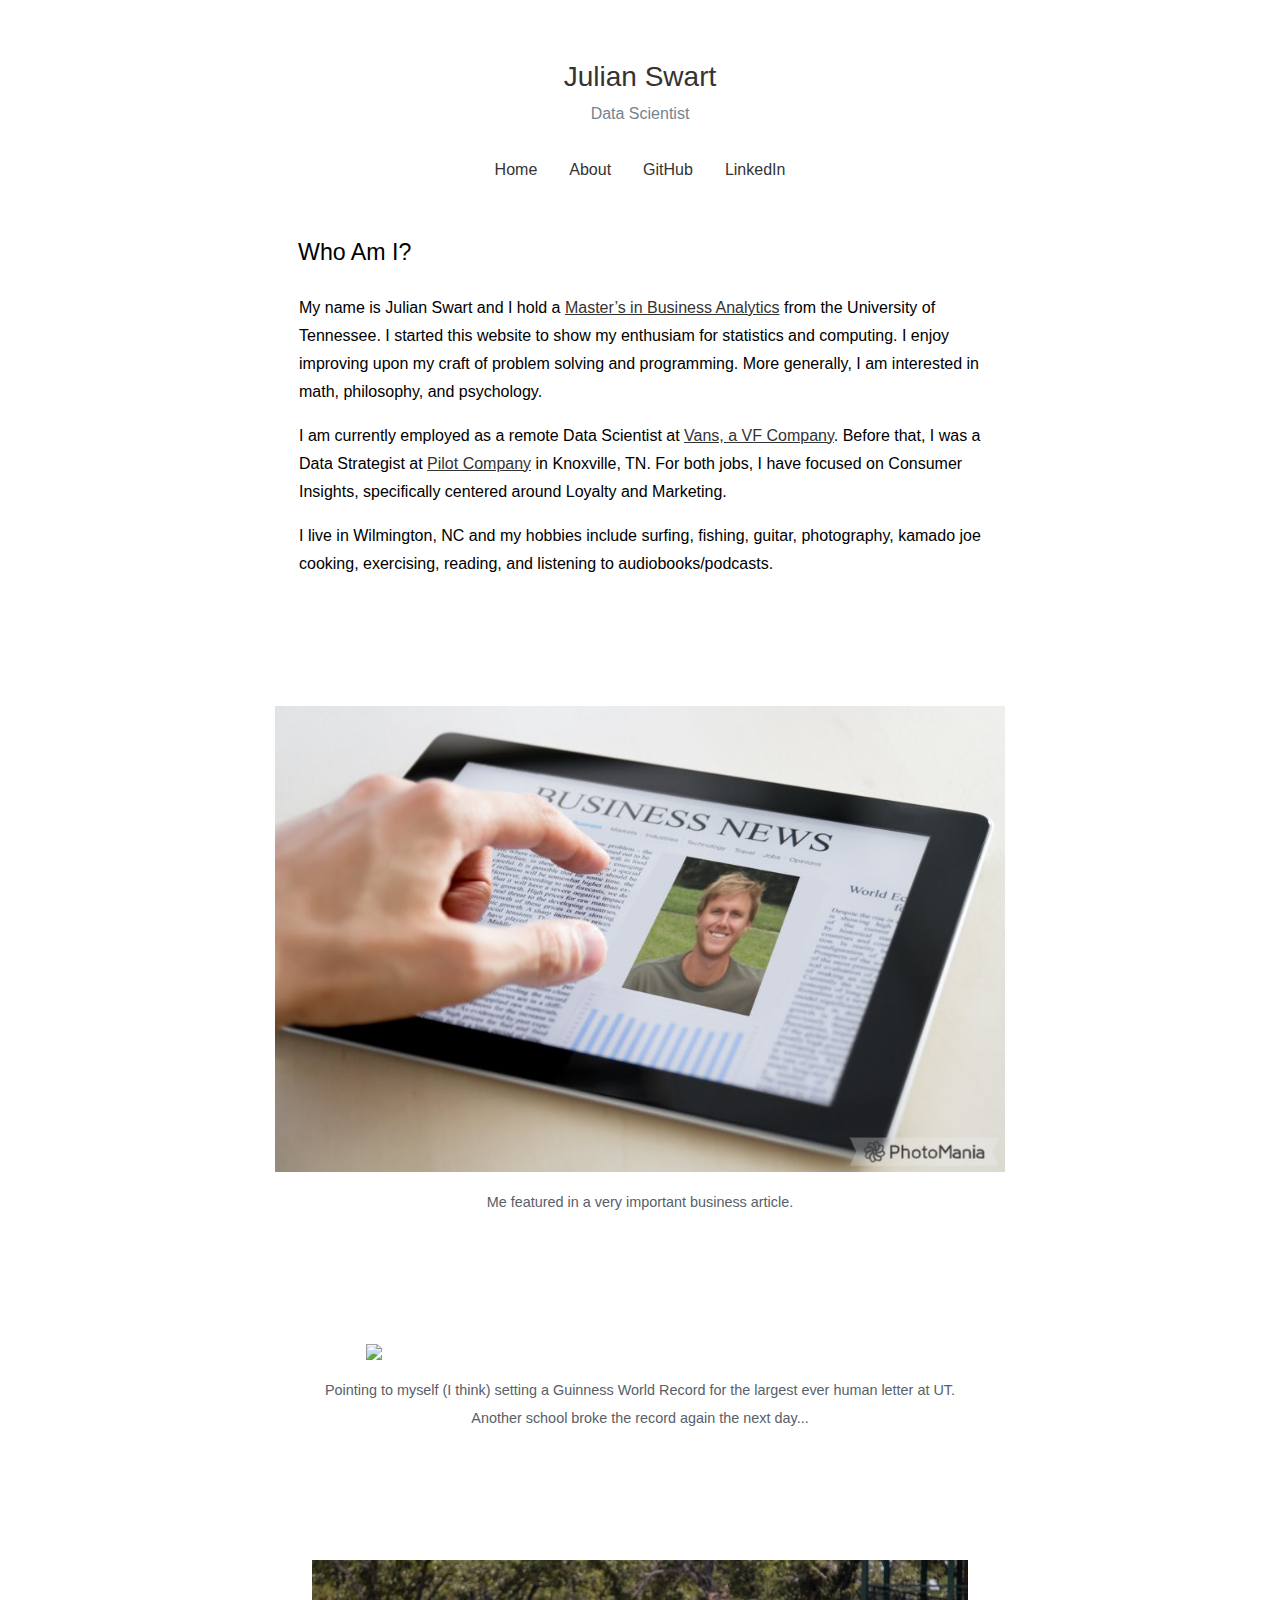
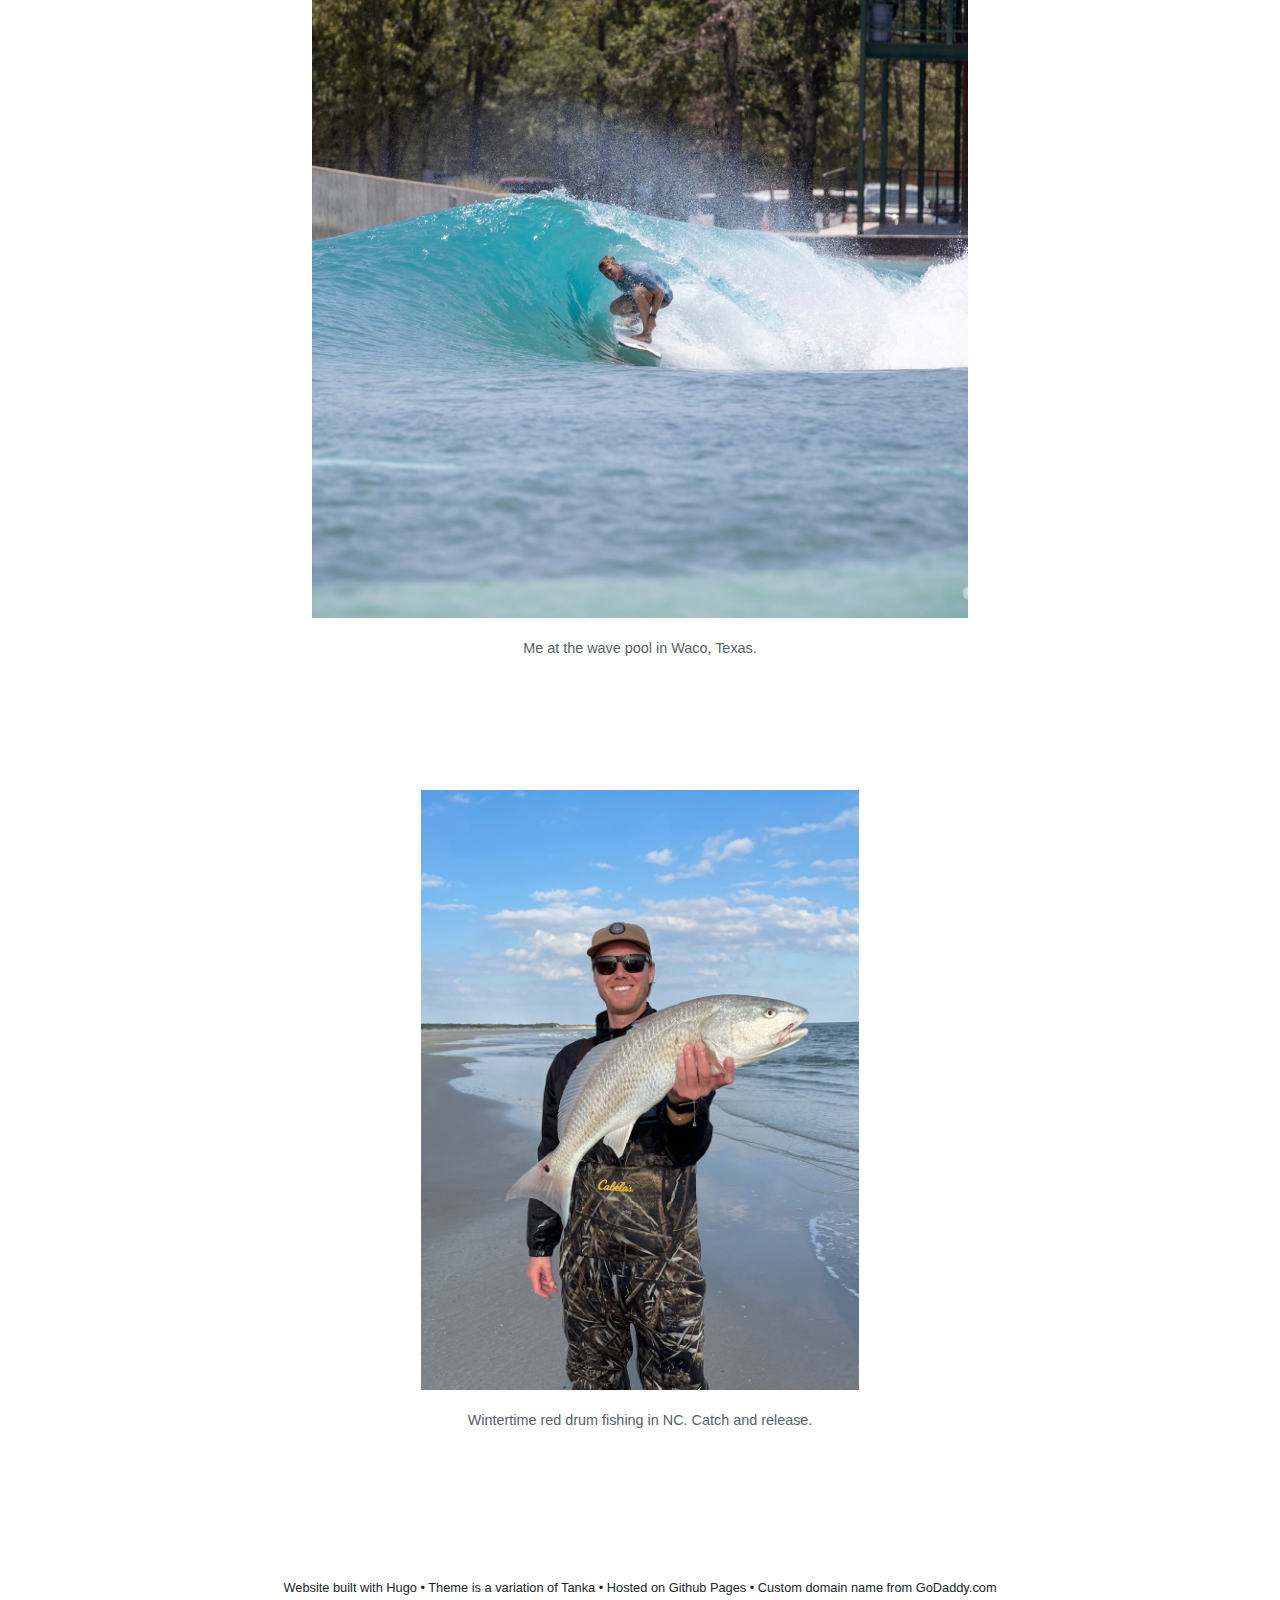
==== about/index.html @ 4fb32e64 "photo change" ====
<!doctype html>
<html lang="en">

<head>
    <link rel="stylesheet" href="https://julian-swart.github.io/css/lightbox.min.css">
    <meta charset="utf-8">
    <meta name="viewport" content="width=device-width, initial-scale=1, shrink-to-fit=no">
    <title>  - Julian Swart </title>
    <meta name="HandheldFriendly" content="True">
    <meta name="MobileOptimized" content="320">
    <meta name="referrer" content="no-referrer">
    <meta name="description" content="" />
    <meta property="og:site_name" content="Julian Swart" />
    <meta property="og:locale" content="en_US" />
    <meta property="og:type" content="article" />
    <meta property="og:url" content="https://julian-swart.github.io/about/" />
    <meta property="og:title" content="Julian Swart" />
    <meta property="og:image" content="https://julian-swart.github.io" />
    <meta property="og:description" content="" />

    <meta name="twitter:card" content="summary_large_image" />
    
    <meta name="twitter:title" content="Julian Swart" />
    <meta name="twitter:description" content="" />
    <meta name="twitter:image" content="https://julian-swart.github.io" />

    <link rel="canonical" href="https://julian-swart.github.io/about/">

    <link rel="stylesheet" href="https://cdnjs.cloudflare.com/ajax/libs/twitter-bootstrap/4.5.2/css/bootstrap.min.css" integrity="sha512-MoRNloxbStBcD8z3M/2BmnT+rg4IsMxPkXaGh2zD6LGNNFE80W3onsAhRcMAMrSoyWL9xD7Ert0men7vR8LUZg==" crossorigin="anonymous" />

    <link rel="stylesheet" href="https://julian-swart.github.io/css/custom.css" />

    
    <link rel="stylesheet" href="https://cdnjs.cloudflare.com/ajax/libs/highlight.js/10.2.0/styles/github-gist.min.css" integrity="sha512-od7JLoOTxM8w/HSKGzP9Kexc20K9p/M2zxSWsd7H1e4Ctf+8SQFtCWEZnW5u6ul5ehSECa5QmOk9ju2nQMmlVA==" crossorigin="anonymous" />
    

    

    <link rel="shortcut icon"
        href="https://julian-swart.github.io/images/wave.jpeg">

    
    <link href="https://julian-swart.github.io/index.xml" rel="alternate" type="application/rss+xml" title="Julian Swart" />
    
</head>

<body>
    
    <div class="mt-xl header">
    <div class="container">
        <div class="row justify-content-center">
            <div class="col-auto">
                <a href="https://julian-swart.github.io">
                    <h1 class="name">Julian Swart</h1>
                </a>
                <span style="font-weight:300; color:#738491;"><center>Data Scientist</center></span>
            </div>
        </div></br>

        <div class="row justify-content-center">
            <ul class="nav nav-primary">
                
                <li class="nav-item">
                    <a class="nav-link" href="https://julian-swart.github.io/">
                        
                        Home
                    </a>
                </li>
                
                <li class="nav-item">
                    <a class="nav-link" href="https://julian-swart.github.io/about/">
                        
                        About
                    </a>
                </li>
                
                <li class="nav-item">
                    <a class="nav-link" href="https://github.com/julian-swart">
                        
                        GitHub
                    </a>
                </li>
                
                <li class="nav-item">
                    <a class="nav-link" href="https://www.linkedin.com/in/julian-swart9">
                        
                        LinkedIn
                    </a>
                </li>
                
            </ul>
        </div>
    </div>
</div>


    <div class="content">
        <div class="container">
            <div class="row justify-content-center">
                <div class="col-sm-12 col-lg-8">
                    <h1 class="mx-0 mx-md-4"></h1>
                    <div class="markdown">
                        <script defer language="javascript" type="text/javascript"  src="https://julian-swart.github.io/js/custom.js"></script>
  
    <div class="meta-about-title">
        Who Am I?
</div>
<br>
<div class="meta-about-text">
<p>My name is Julian Swart and I hold a <a href="https://haslam.utk.edu/business-analytics-statistics/msba" title="Click to see the program website">Master&rsquo;s in Business Analytics</a> from the University of Tennessee.
I started this website to show my enthusiam for statistics and computing. I enjoy improving upon my craft of problem solving and programming. More generally, I am interested in math, philosophy, and psychology.</p>
<p>I am currently employed as a remote Data Scientist at <a href="https://www.vans.com/en-us" title="Click to see the website">Vans, a VF Company</a>. Before that, I was a Data Strategist at <a href="https://www.pilotcompany.com/" title="Click to see the website">Pilot Company</a> in Knoxville, TN.
For both jobs, I have focused on Consumer Insights, specifically centered around Loyalty and Marketing.</p>
<p>I live in Wilmington, NC and my hobbies include surfing, fishing, guitar, photography, kamado joe cooking, exercising, reading, and listening to audiobooks/podcasts.</p>
</div>
<br>
<br>
<br>
<br>
<div class="figure2">





<figure
  
  
  
  >
    <a 
      
        data-lightbox="biz"
      
      
        href="https://julian-swart.github.io/images/biz.jpg"
      
    
    >
  <img
      
        src="https://julian-swart.github.io/images/biz.jpg"
      
        
        
         />
    </a>
  
  
</figure>


<p class="caption">Me featured in a very important business article.  </a></p>
</div>
<br>
<br>
<br>
<br>
<div class="figure2">
<center>




<figure
  
  style="width: 75%;"
  
  >
    <a 
      
        data-lightbox="tennessee"
      
      
        href="https://julian-swart.github.io/images/tennessee.png"
      
    
    >
  <img
      
        src="https://julian-swart.github.io/images/tennessee.png"
      
        
        
         />
    </a>
  
  
</figure>

</center>
<p align="center" class="caption">Pointing to myself (I think) setting a Guinness World Record for the largest ever human letter at UT. Another school broke the record again the next day...</a></p>
</div>
<br>
<br>
<br>
<br>    
<div class="figure2">
<center>




<figure
  
  style="width: 90%;"
  
  >
    <a 
      
        data-lightbox="surfing"
      
      
        href="https://julian-swart.github.io/images/surfing.jpeg"
      
    
    >
  <img
      
        src="https://julian-swart.github.io/images/surfing.jpeg"
      
        
        
         />
    </a>
  
  
</figure>

</center>
<p align="center" class="caption">Me at the wave pool in Waco, Texas.  </a></p>
</div>
<br>
<br>
<br>
<br>
<div class="figure2">
<center>




<figure
  
  style="width: 60%;"
  
  >
    <a 
      
        data-lightbox="drum"
      
      
        href="https://julian-swart.github.io/images/drum.png"
      
    
    >
  <img
      
        src="https://julian-swart.github.io/images/drum.png"
      
        
        
         />
    </a>
  
  
</figure>

</center>
<p align="center" class="caption">Wintertime red drum fishing in NC. Catch and release.  </a></p>
</div>



                    </div>
                </div>
            </div>
        </div>
    </div>

    <section id="comments">
    <div class="py-3 content">
        <div class="container">
            <div class="row justify-content-center">
                <div class="col-sm-12 col-lg-8">
                    <div class="comments">
                        <script src="https://utteranc.es/client.js" repo=""
                            issue-term="pathname" label="comment" theme="github-light" crossorigin="anonymous" async>
                            </script>
                    </div>
                </div>
            </div>
        </div>
    </div>
</section>
    <br>
<br>
<br>
<br>


<small><center>Website built with Hugo • Theme is a variation of Tanka • Hosted on Github Pages • Custom domain name from GoDaddy.com</center></small>

<br>


    

    
        <script src="https://cdnjs.cloudflare.com/ajax/libs/highlight.js/10.2.0/highlight.min.js" integrity="sha512-TDKKr+IvoqZnPzc3l35hdjpHD0m+b2EC2SrLEgKDRWpxf2rFCxemkgvJ5kfU48ip+Y+m2XVKyOCD85ybtlZDmw==" crossorigin="anonymous"></script>
        
            <script src="https://cdnjs.cloudflare.com/ajax/libs/highlight.js/10.2.0/languages/r.min.js" defer></script>
        
            <script src="https://cdnjs.cloudflare.com/ajax/libs/highlight.js/10.2.0/languages/python.min.js" defer></script>
        
            <script src="https://cdnjs.cloudflare.com/ajax/libs/highlight.js/10.2.0/languages/sql.min.js" defer></script>
        
        <script>
            window.addEventListener('load', function() {
                hljs.initHighlighting();
            }, true);
        </script>
    

    

    
    
        

    
    <script src="https://julian-swart.github.io/js/lightbox-plus-jquery.min.js"></script>
</body>

</html>
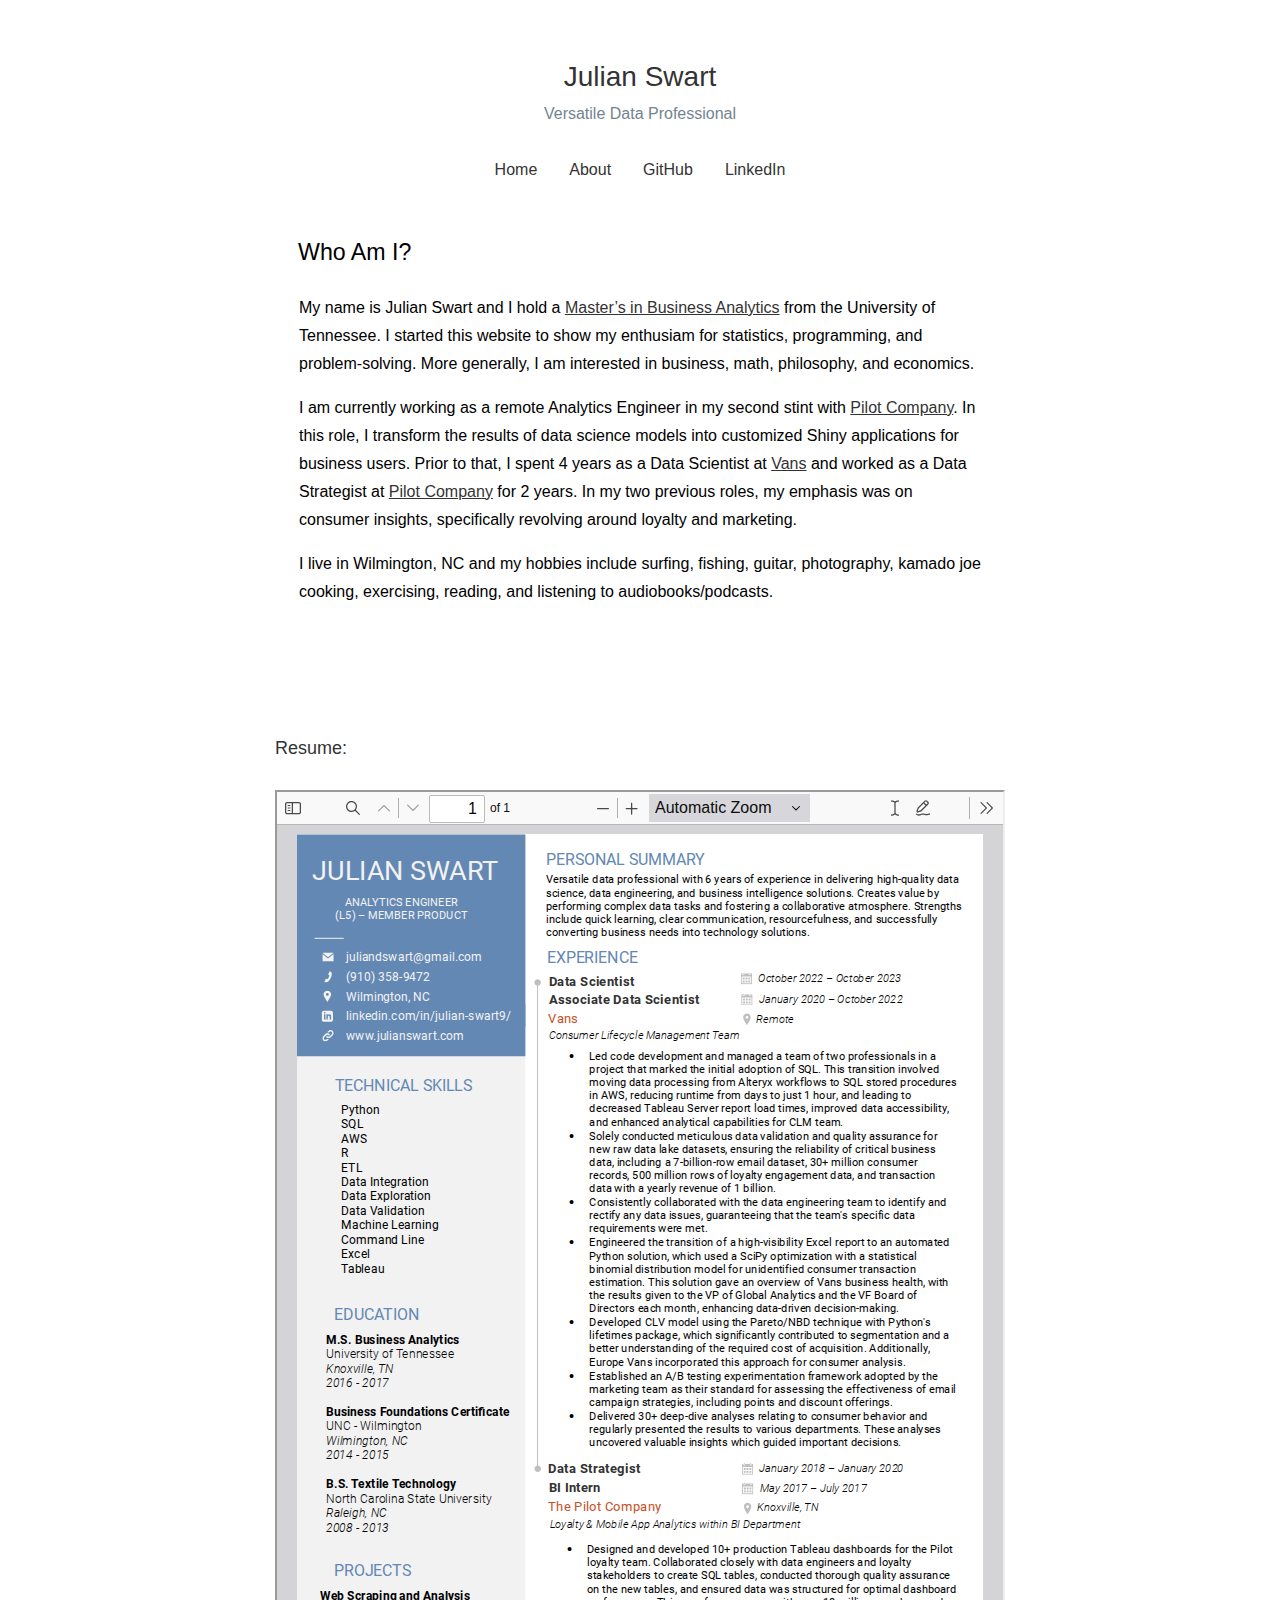
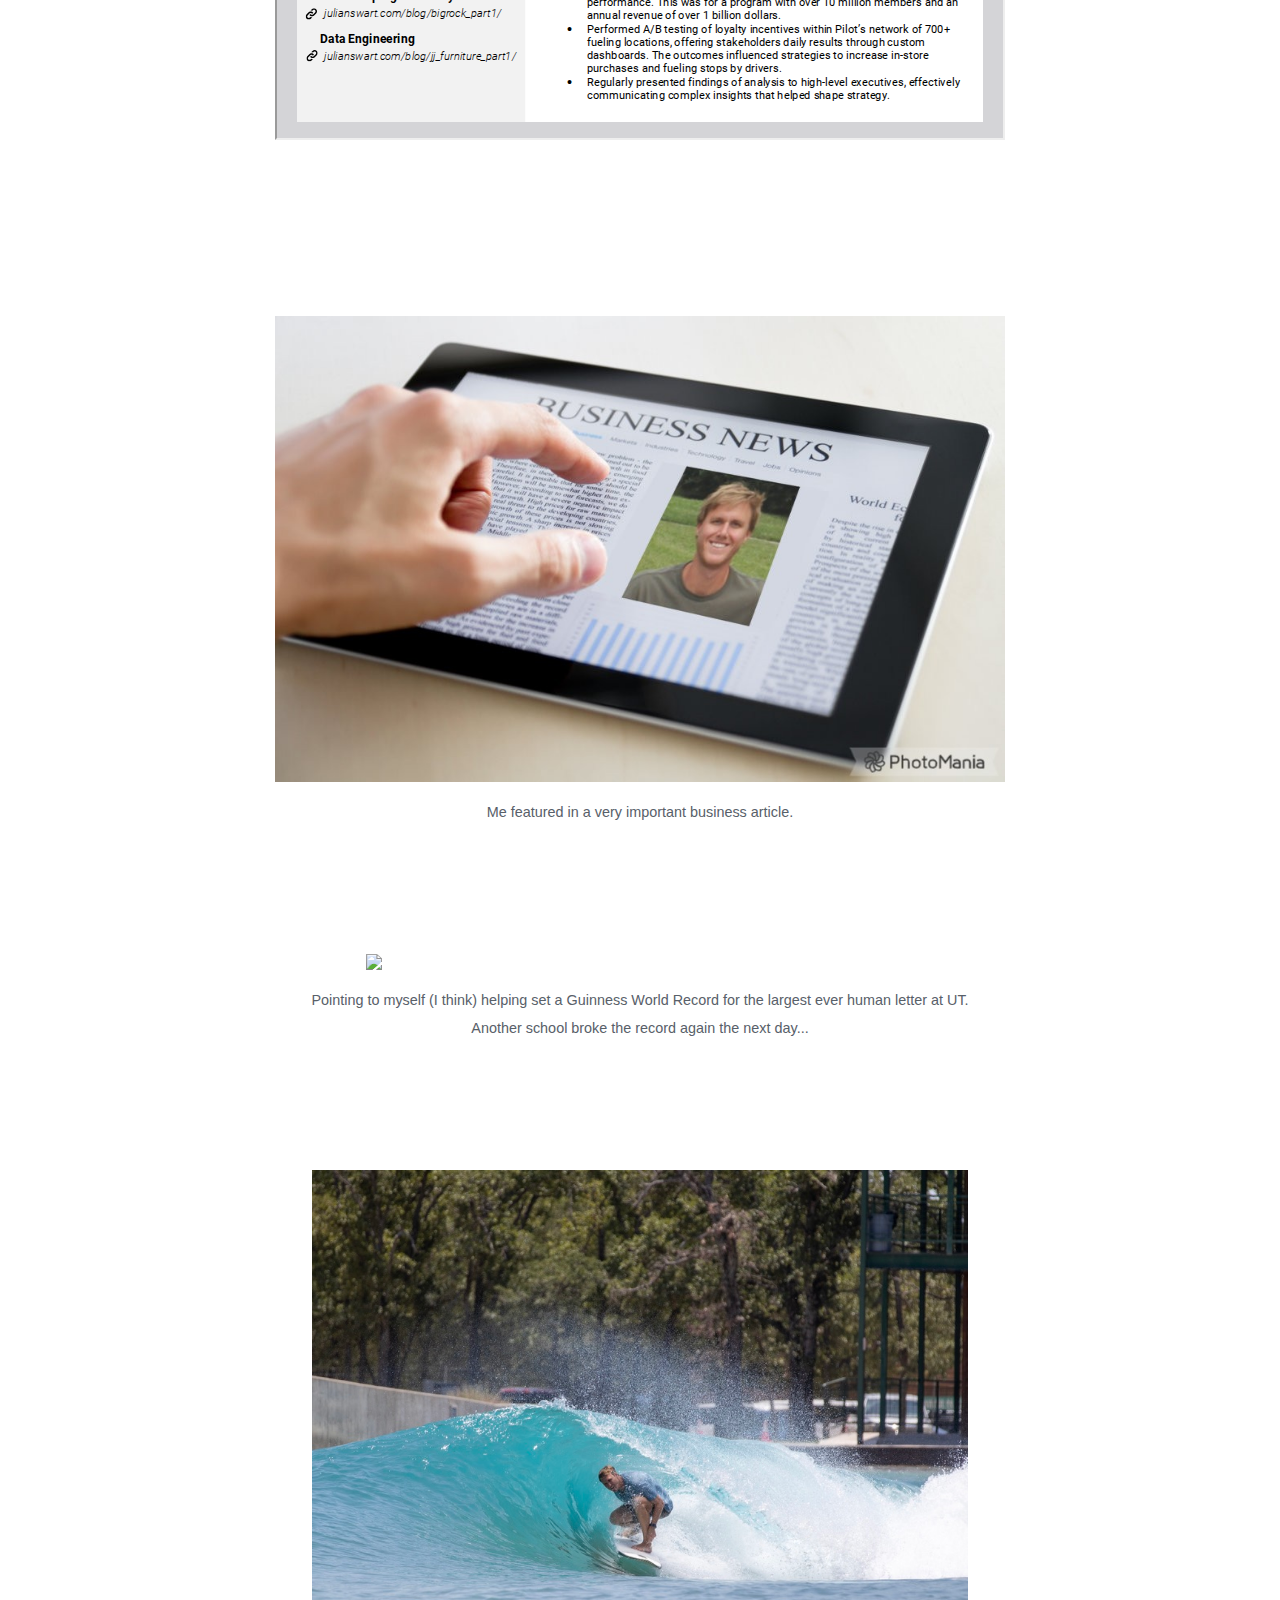
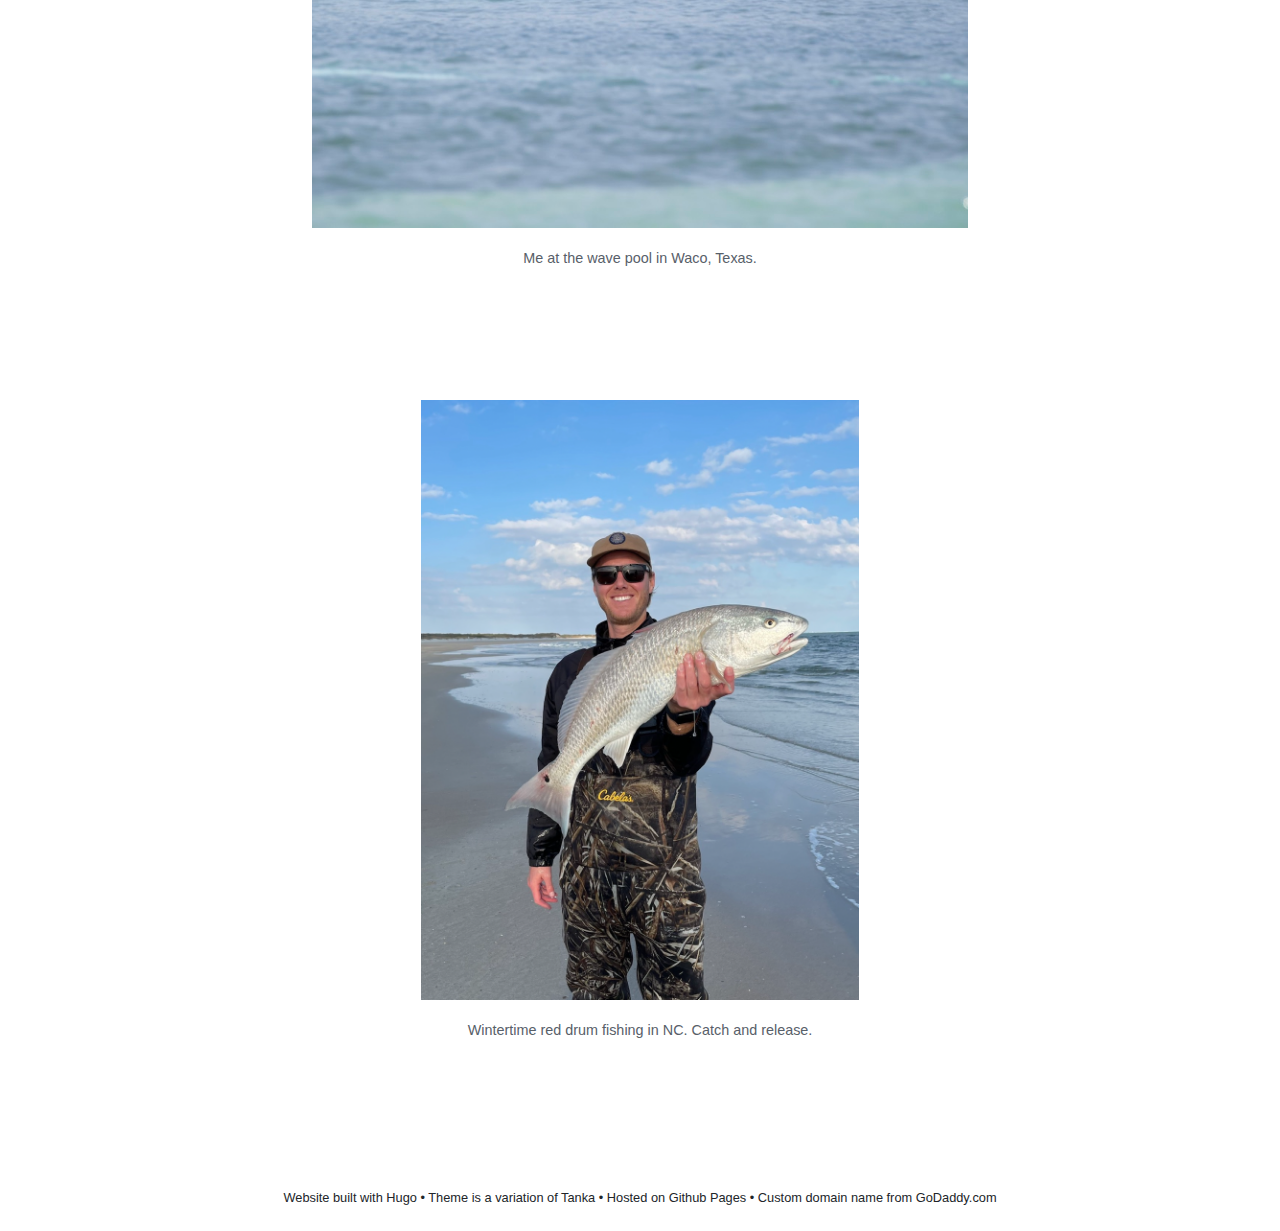
==== commit d72b8459: "added embedded resume to about page" ====
--- a/about/index.html
+++ b/about/index.html
@@ -42,6 +42,8 @@
     
     <link href="https://julian-swart.github.io/index.xml" rel="alternate" type="application/rss+xml" title="Julian Swart" />
     
+    
+    <script src="https://julian-swart.github.io/js/pdf/build/pdf.js"></script>
 </head>
 
 <body>
@@ -51,9 +53,9 @@
         <div class="row justify-content-center">
             <div class="col-auto">
                 <a href="https://julian-swart.github.io">
-                    <h1 class="name">Julian Swart</h1>
+                    <center><h1 class="name">Julian Swart</center></h1>
                 </a>
-                <span style="font-weight:300; color:#738491;"><center>Data Scientist</center></span>
+                <span style="font-weight:300; color:#738491;"><center>Versatile Data Professional</center></span>
             </div>
         </div></br>
 
@@ -108,11 +110,21 @@
 <br>
 <div class="meta-about-text">
 <p>My name is Julian Swart and I hold a <a href="https://haslam.utk.edu/business-analytics-statistics/msba" title="Click to see the program website">Master&rsquo;s in Business Analytics</a> from the University of Tennessee.
-I started this website to show my enthusiam for statistics and computing. I enjoy improving upon my craft of problem solving and programming. More generally, I am interested in math, philosophy, and psychology.</p>
-<p>I am currently employed as a remote Data Scientist at <a href="https://www.vans.com/en-us" title="Click to see the website">Vans, a VF Company</a>. Before that, I was a Data Strategist at <a href="https://www.pilotcompany.com/" title="Click to see the website">Pilot Company</a> in Knoxville, TN.
-For both jobs, I have focused on Consumer Insights, specifically centered around Loyalty and Marketing.</p>
+I started this website to show my enthusiam for statistics, programming, and problem-solving. More generally, I am interested in business, math, philosophy, and economics.</p>
+<p>I am currently working as a remote Analytics Engineer in my second stint with <a href="https://www.pilotcompany.com/" title="Click to see the website">Pilot Company</a>. In this role, I transform the results of data science models into customized Shiny applications for business users. Prior to that, I spent 4 years as a Data Scientist at <a href="https://www.vans.com/en-us" title="Click to see the website">Vans</a> and worked as a Data Strategist at <a href="https://www.pilotcompany.com/" title="Click to see the website">Pilot Company</a> for 2 years.
+In my two previous roles, my emphasis was on consumer insights, specifically revolving around loyalty and marketing.</p>
 <p>I live in Wilmington, NC and my hobbies include surfing, fishing, guitar, photography, kamado joe cooking, exercising, reading, and listening to audiobooks/podcasts.</p>
 </div>
+<br>
+<br>
+<br>
+<br>
+<div style="margin-left: 0px;">Resume:</div>
+<br>
+<iframe src="https://julian-swart.github.io/js/pdf/web/viewer.html?file=/images/julian_swart_resume.pdf#toolbar=0&navpanes=0" width="100%" height="950px"></iframe>
+<br>
+<br>
+<br>
 <br>
 <br>
 <br>
@@ -189,7 +201,7 @@
 </figure>
 
 </center>
-<p align="center" class="caption">Pointing to myself (I think) setting a Guinness World Record for the largest ever human letter at UT. Another school broke the record again the next day...</a></p>
+<p align="center" class="caption">Pointing to myself (I think) helping set a Guinness World Record for the largest ever human letter at UT. Another school broke the record again the next day...</a></p>
 </div>
 <br>
 <br>
@@ -330,6 +342,7 @@
 
     
     <script src="https://julian-swart.github.io/js/lightbox-plus-jquery.min.js"></script>
+    <script src="https://julian-swart.github.io/js/code-collapse.js"></script>
 </body>
 
 </html>
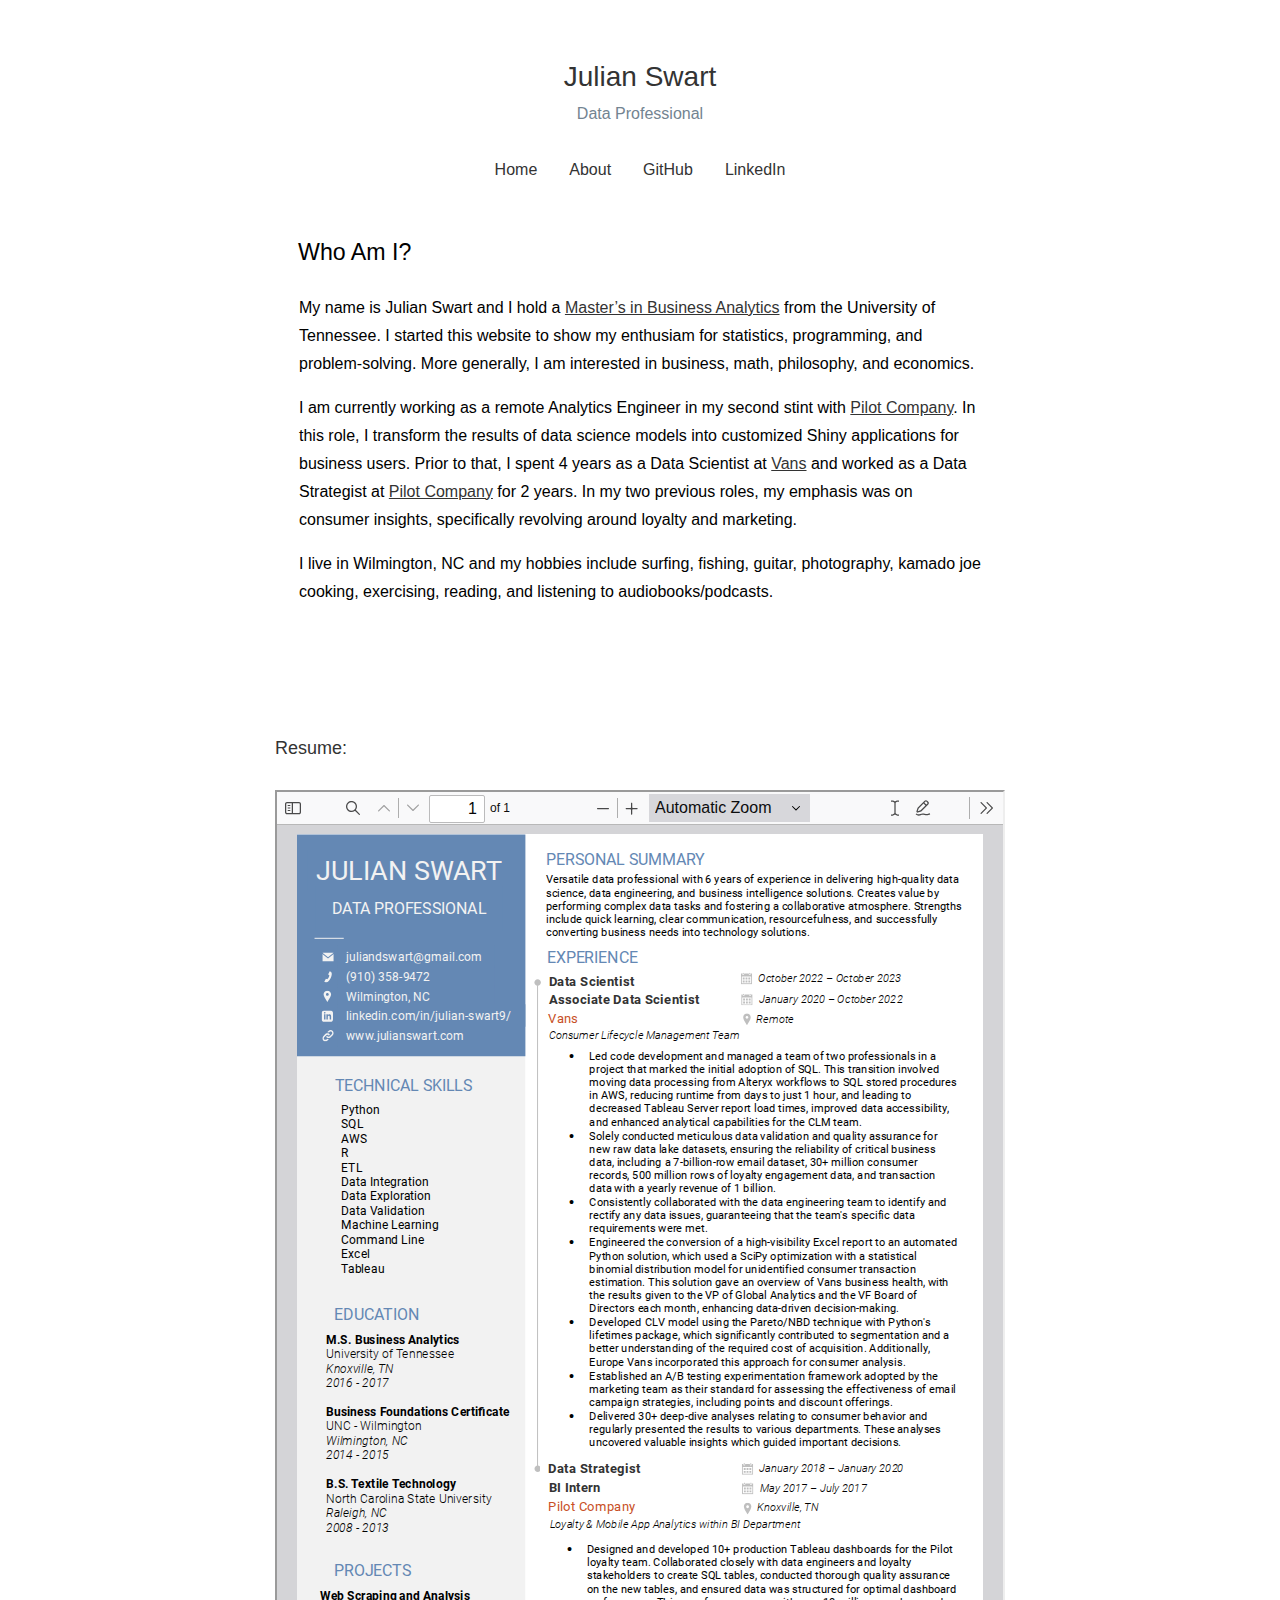
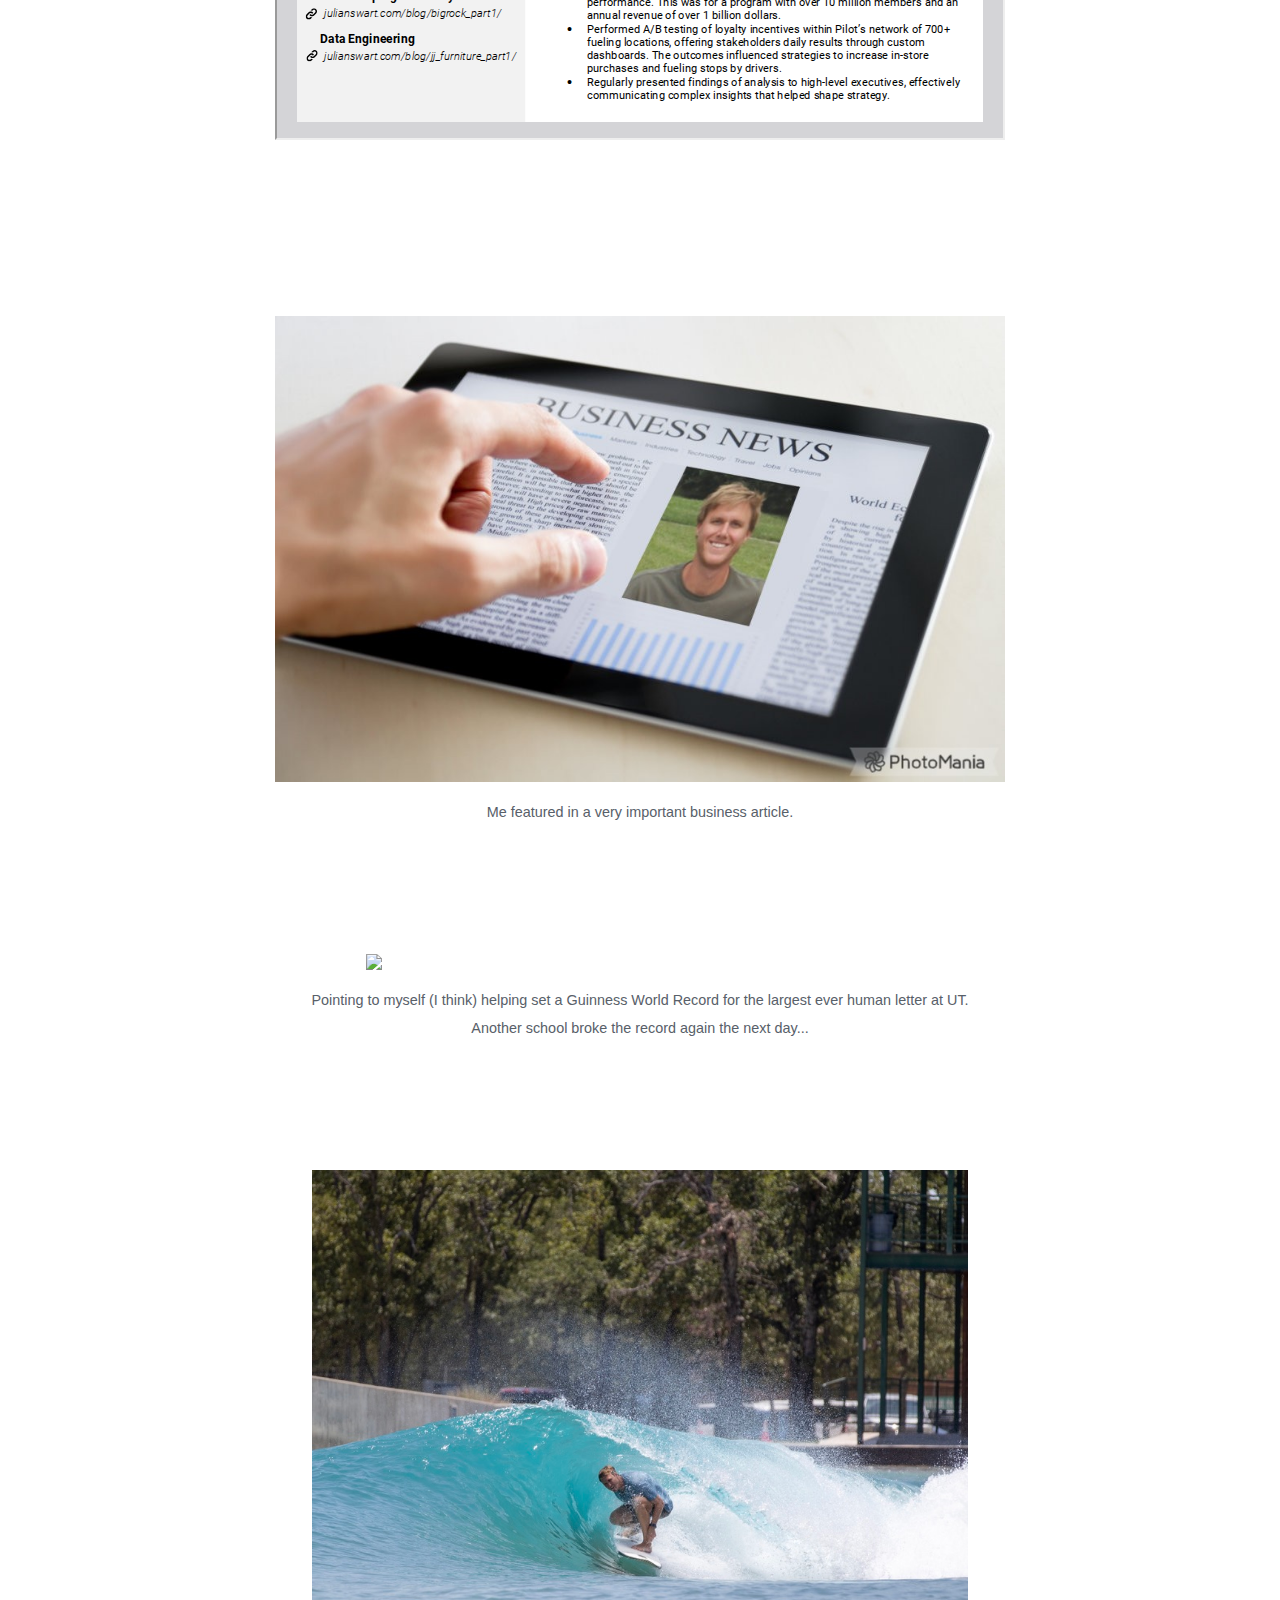
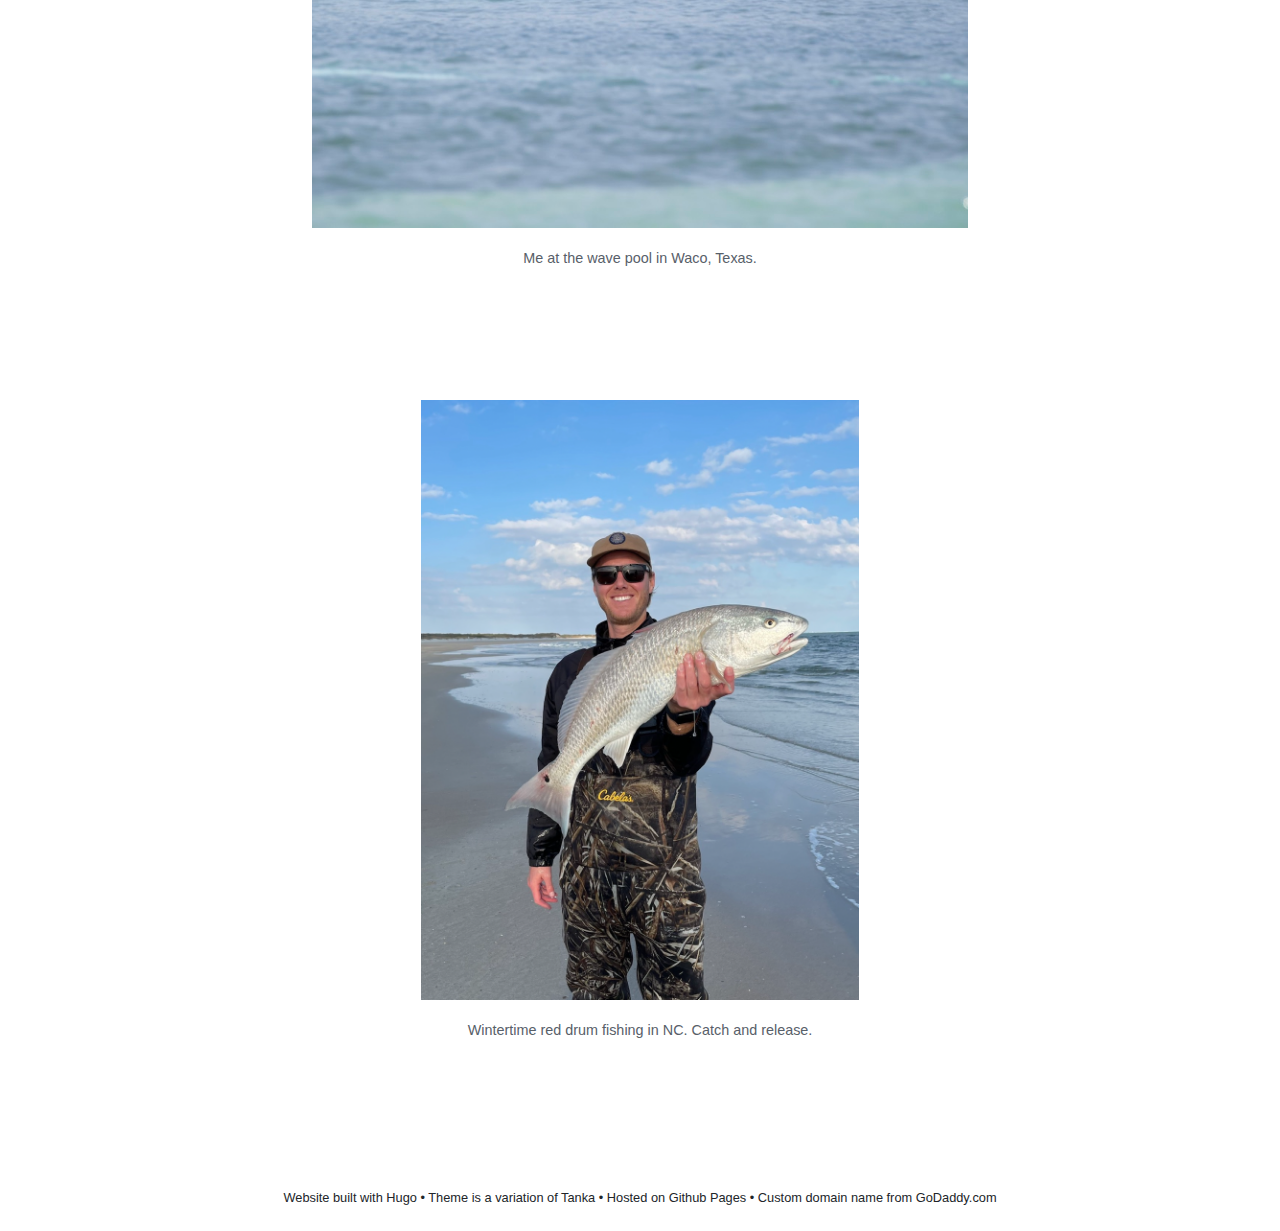
==== commit 067a7825: "updated resume.pdf" ====
--- a/about/index.html
+++ b/about/index.html
@@ -55,7 +55,7 @@
                 <a href="https://julian-swart.github.io">
                     <center><h1 class="name">Julian Swart</center></h1>
                 </a>
-                <span style="font-weight:300; color:#738491;"><center>Versatile Data Professional</center></span>
+                <span style="font-weight:300; color:#738491;"><center>Data Professional</center></span>
             </div>
         </div></br>
 
@@ -121,7 +121,7 @@
 <br>
 <div style="margin-left: 0px;">Resume:</div>
 <br>
-<iframe src="https://julian-swart.github.io/js/pdf/web/viewer.html?file=/images/julian_swart_resume.pdf#toolbar=0&navpanes=0" width="100%" height="950px"></iframe>
+<iframe src="https://julian-swart.github.io/js/pdf/web/viewer.html?file=/julian_swart_resume.pdf#toolbar=0&navpanes=0" width="100%" height="950px"></iframe>
 <br>
 <br>
 <br>
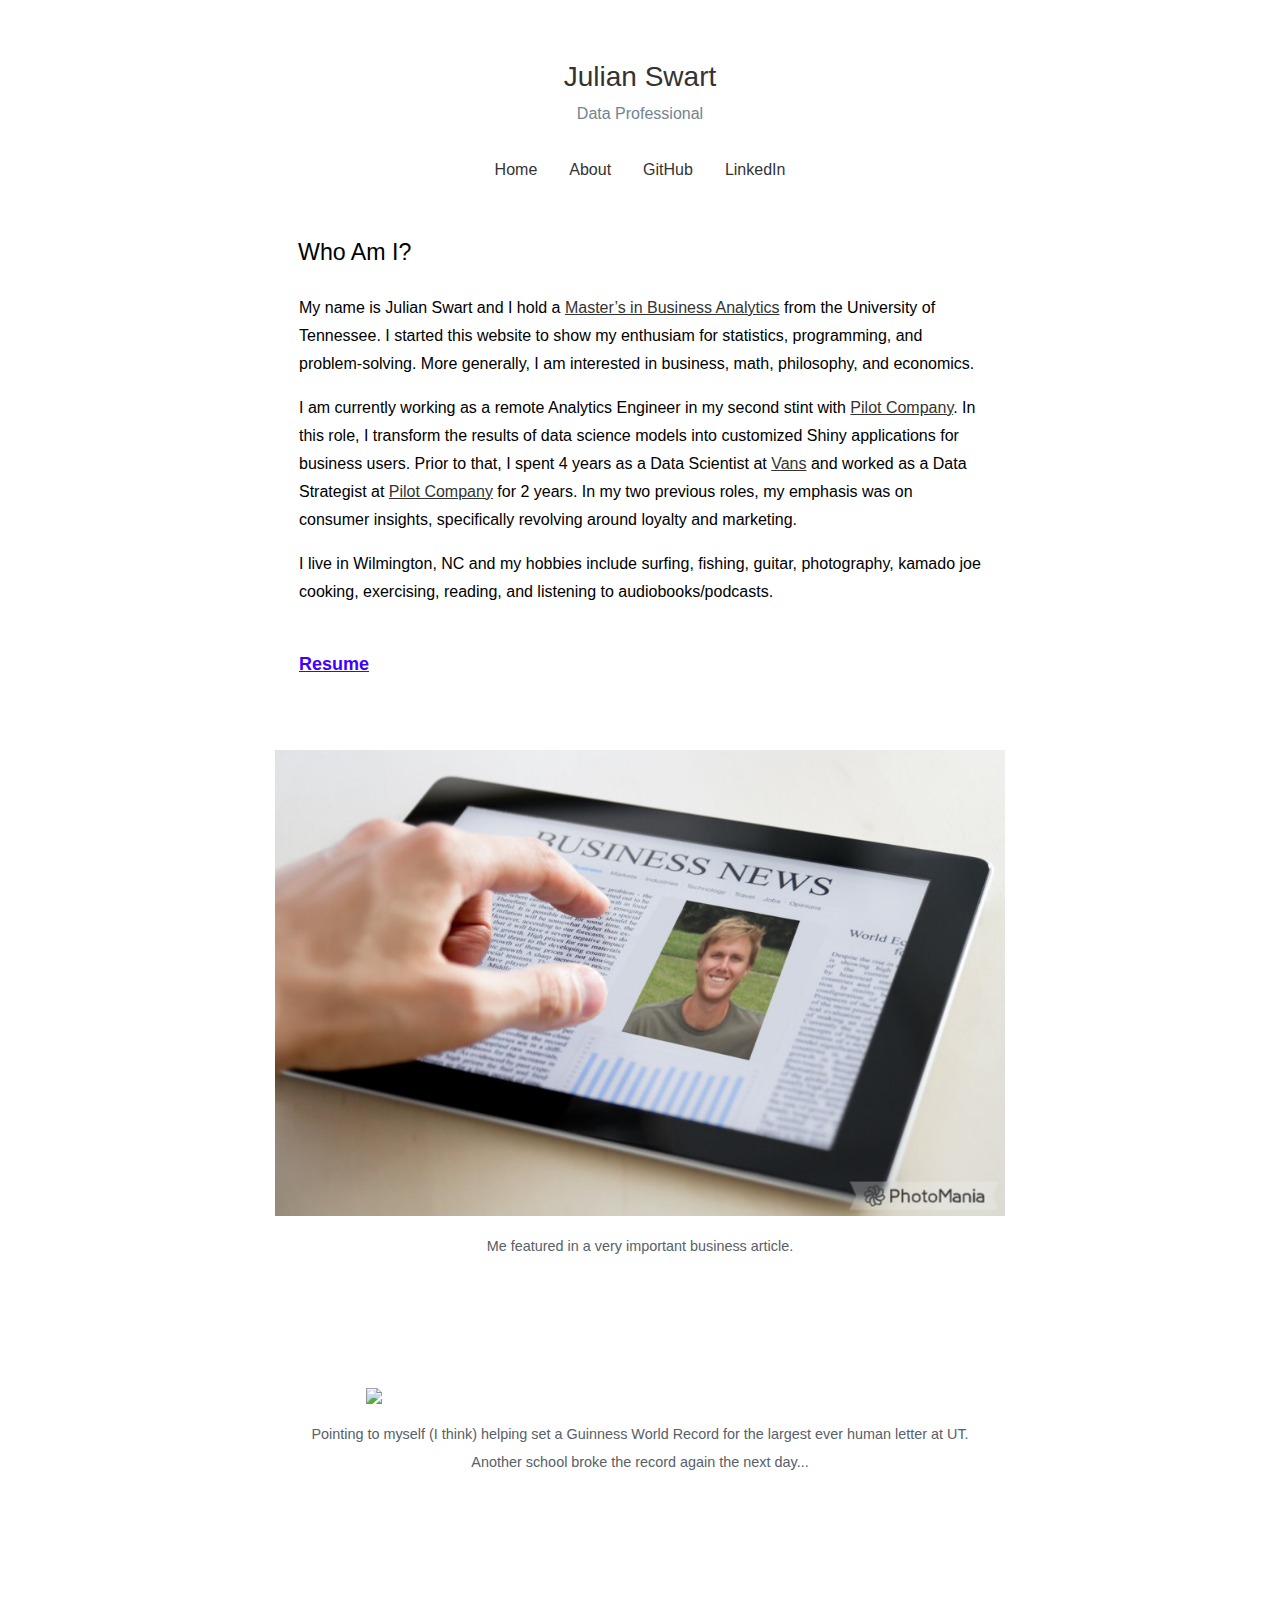
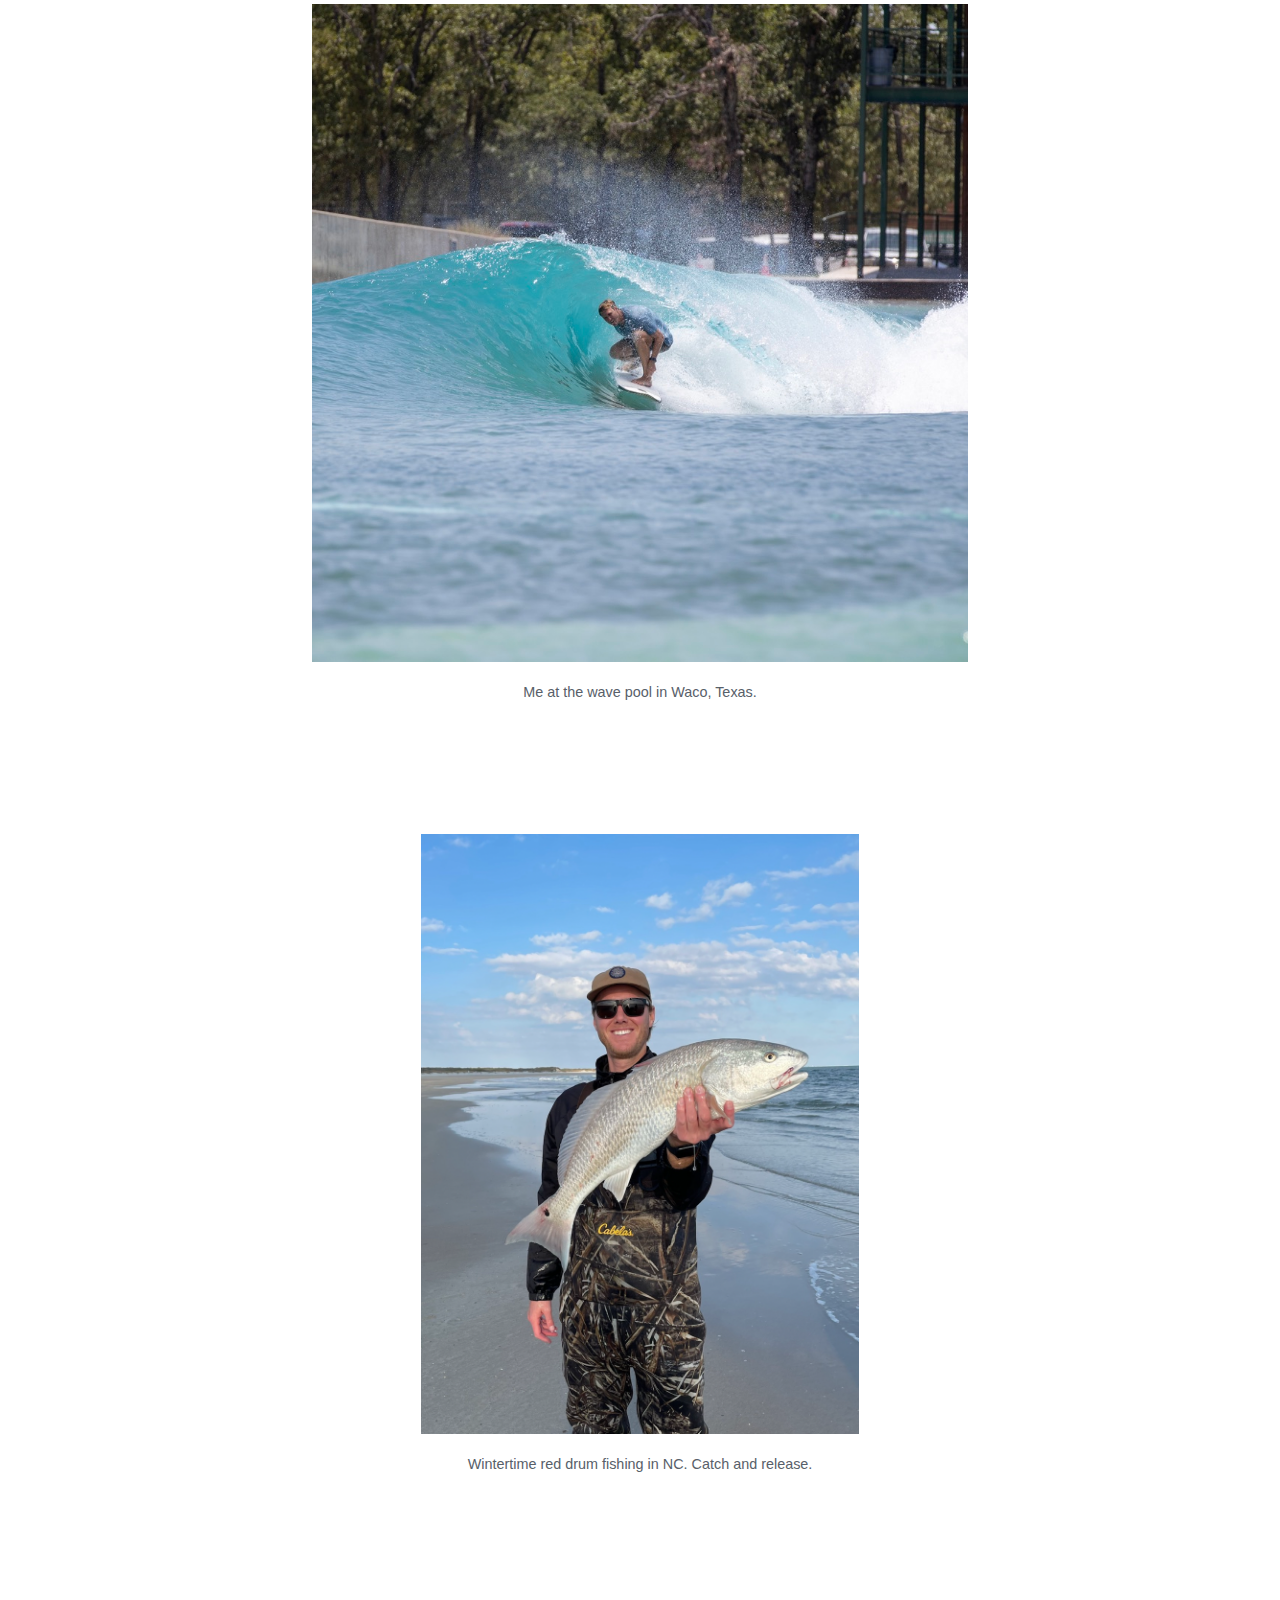
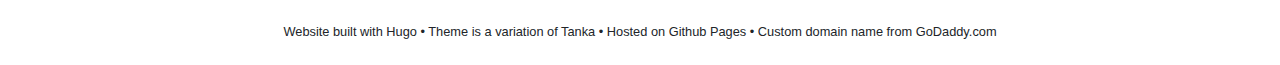
==== commit 1157541b: "changed resume to href for simplicity" ====
--- a/about/index.html
+++ b/about/index.html
@@ -46,6 +46,7 @@
     <script src="https://julian-swart.github.io/js/pdf/build/pdf.js"></script>
 </head>
 
+
 <body>
     
     <div class="mt-xl header">
@@ -58,7 +59,6 @@
                 <span style="font-weight:300; color:#738491;"><center>Data Professional</center></span>
             </div>
         </div></br>
-
         <div class="row justify-content-center">
             <ul class="nav nav-primary">
                 
@@ -116,17 +116,7 @@
 <p>I live in Wilmington, NC and my hobbies include surfing, fishing, guitar, photography, kamado joe cooking, exercising, reading, and listening to audiobooks/podcasts.</p>
 </div>
 <br>
-<br>
-<br>
-<br>
-<div style="margin-left: 0px;">Resume:</div>
-<br>
-<iframe src="https://julian-swart.github.io/js/pdf/web/viewer.html?file=/julian_swart_resume.pdf#toolbar=0&navpanes=0" width="100%" height="950px"></iframe>
-<br>
-<br>
-<br>
-<br>
-<br>
+<p><a href="https://julian-swart.github.io/julian_swart_resume.pdf" style="color:#3F00FF;font-weight:bold">Resume</a></p>
 <br>
 <br>
 <div class="figure2">
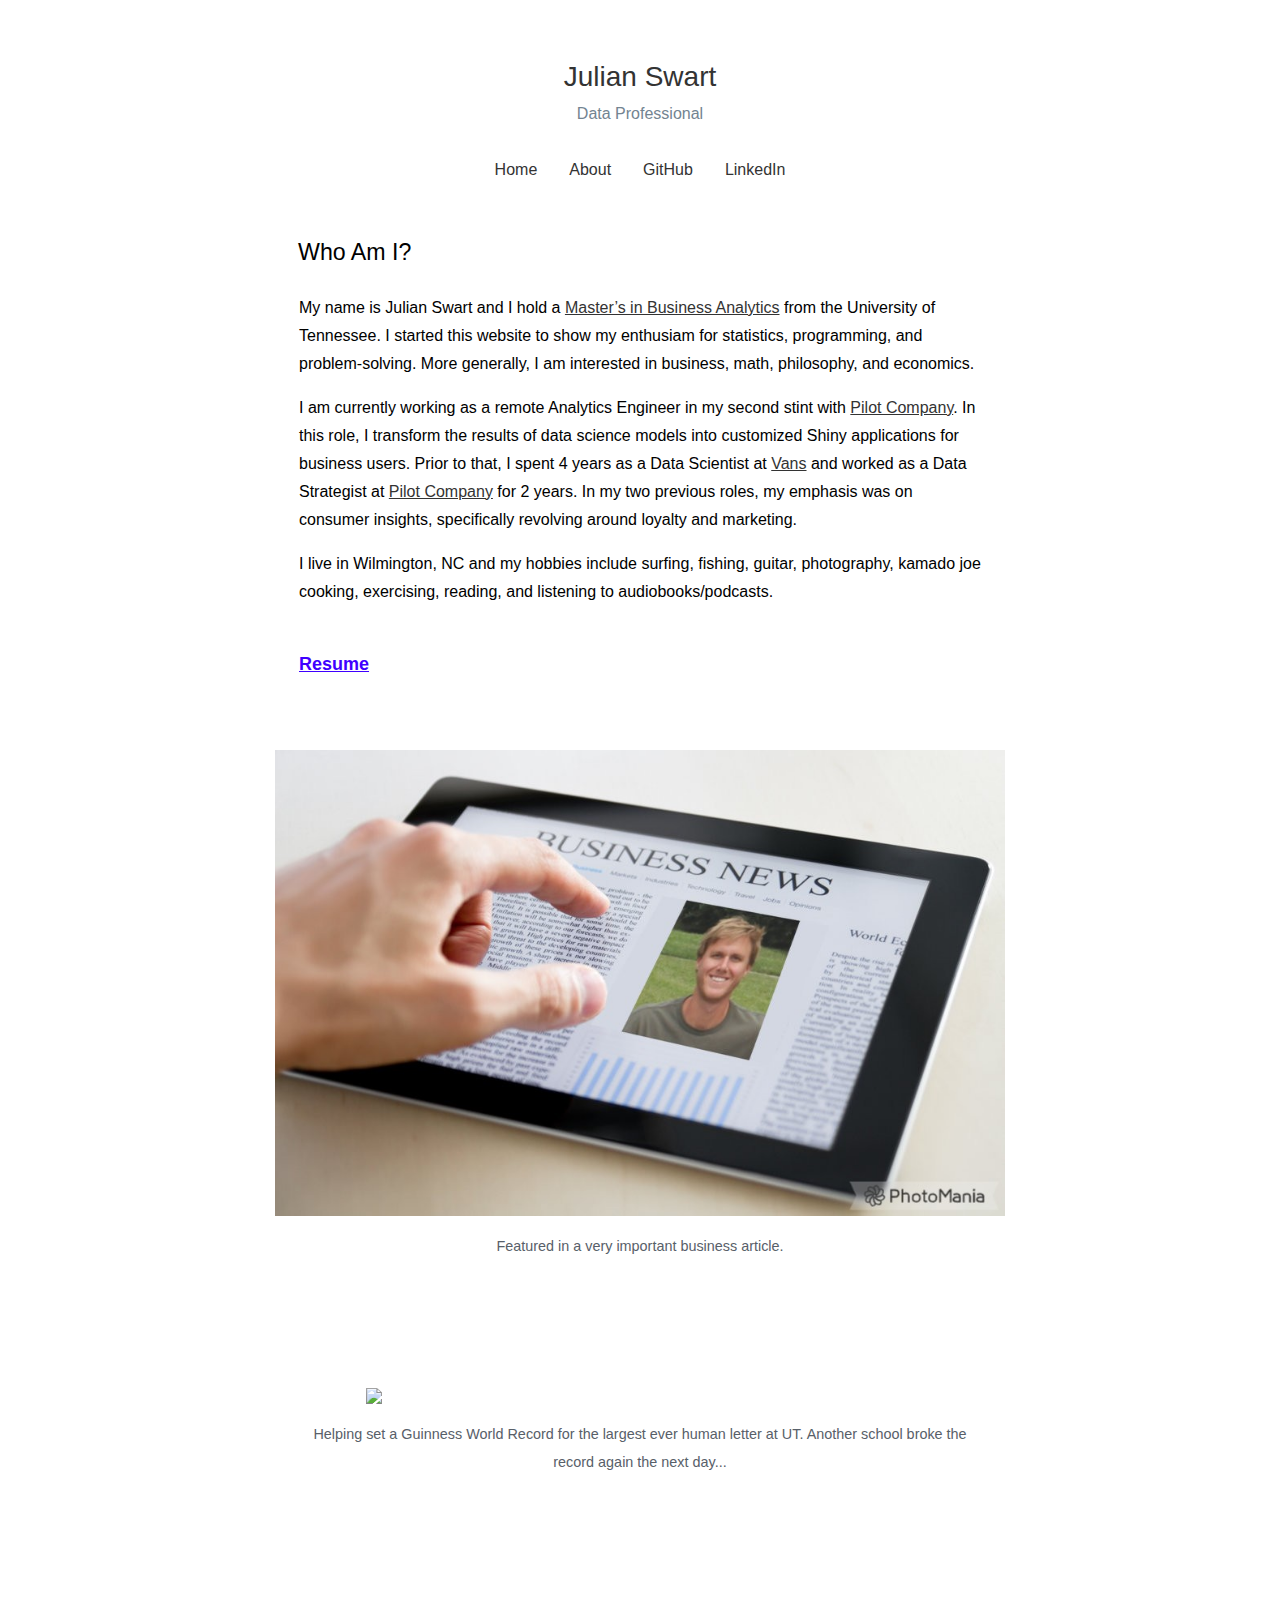
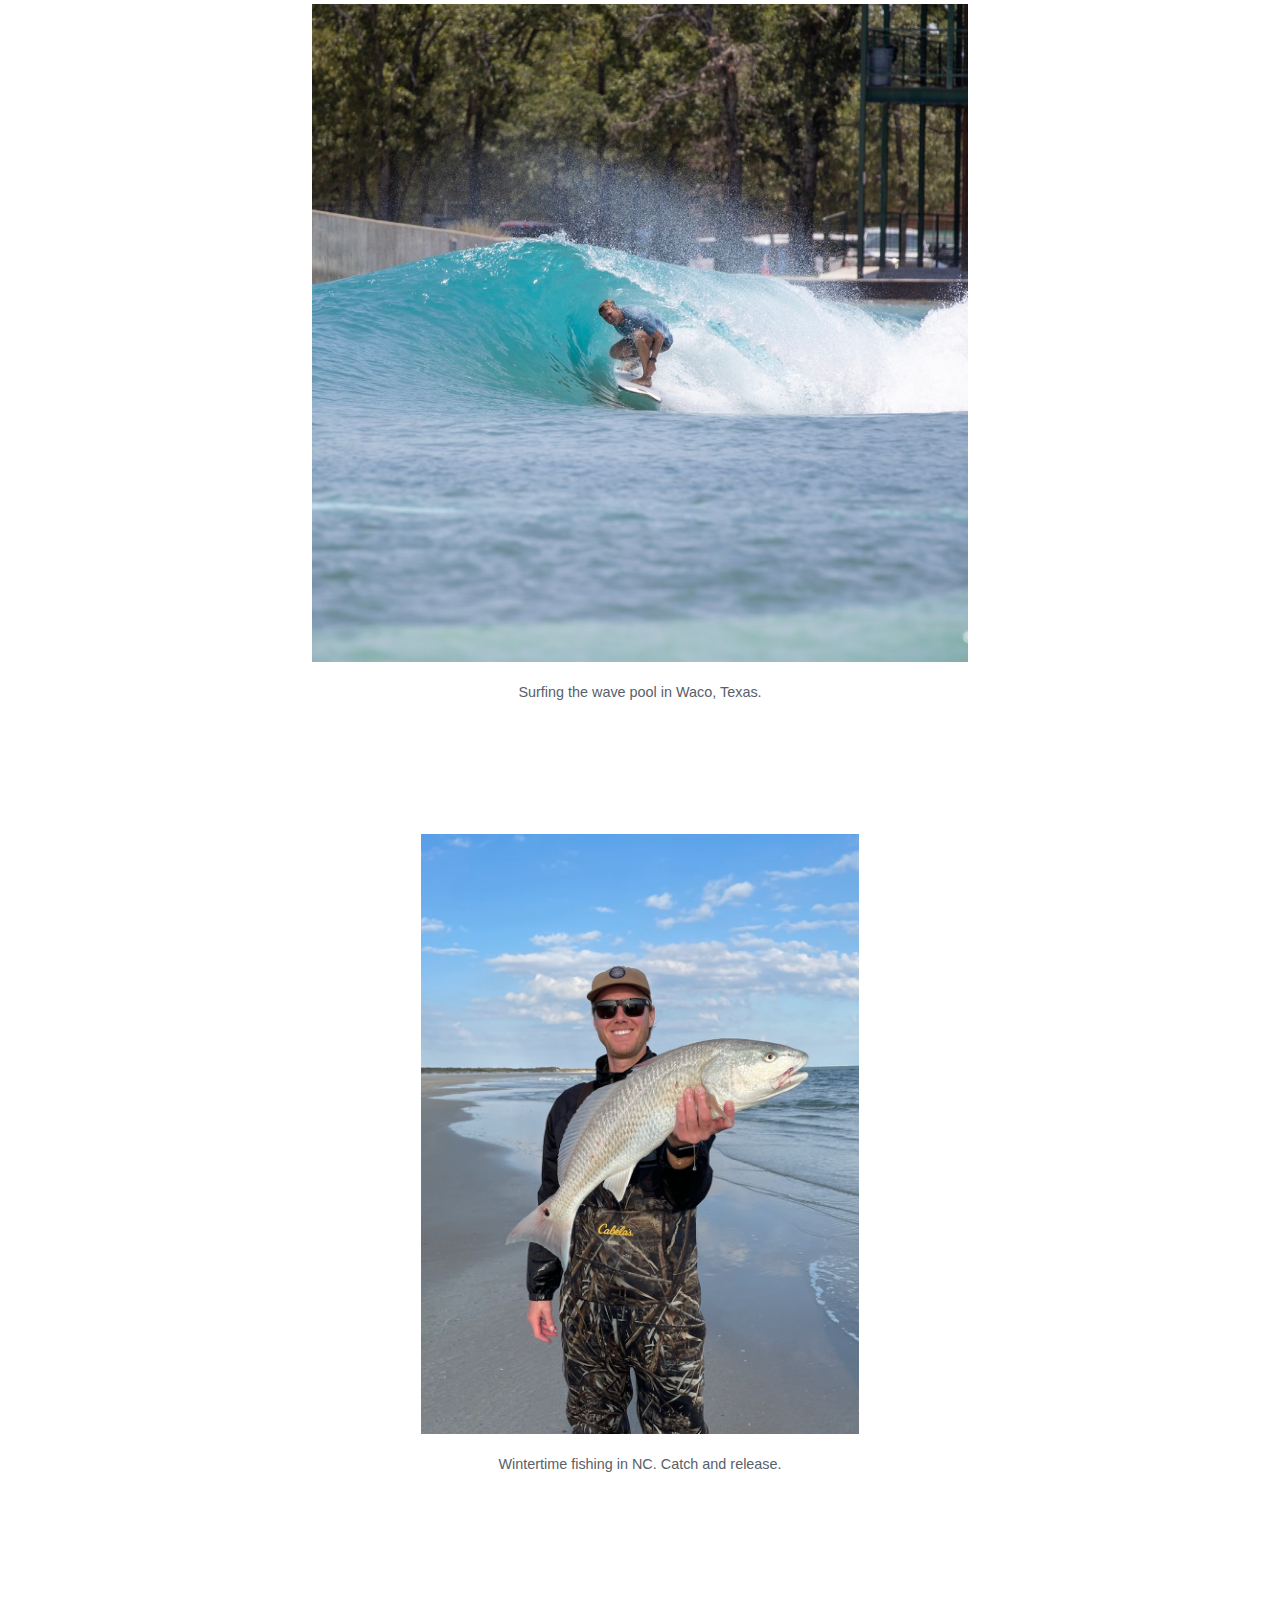
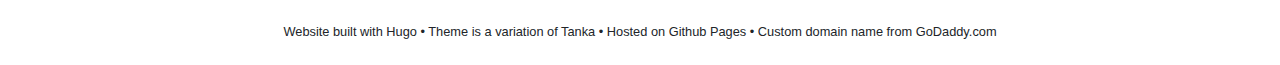
==== commit a4ca4163: "changed captions on about me pics" ====
--- a/about/index.html
+++ b/about/index.html
@@ -152,7 +152,7 @@
 </figure>
 
 
-<p class="caption">Me featured in a very important business article.  </a></p>
+<p class="caption">Featured in a very important business article.  </a></p>
 </div>
 <br>
 <br>
@@ -191,7 +191,7 @@
 </figure>
 
 </center>
-<p align="center" class="caption">Pointing to myself (I think) helping set a Guinness World Record for the largest ever human letter at UT. Another school broke the record again the next day...</a></p>
+<p align="center" class="caption">Helping set a Guinness World Record for the largest ever human letter at UT. Another school broke the record again the next day...</a></p>
 </div>
 <br>
 <br>
@@ -230,7 +230,7 @@
 </figure>
 
 </center>
-<p align="center" class="caption">Me at the wave pool in Waco, Texas.  </a></p>
+<p align="center" class="caption">Surfing the wave pool in Waco, Texas.  </a></p>
 </div>
 <br>
 <br>
@@ -269,7 +269,7 @@
 </figure>
 
 </center>
-<p align="center" class="caption">Wintertime red drum fishing in NC. Catch and release.  </a></p>
+<p align="center" class="caption">Wintertime fishing in NC. Catch and release.  </a></p>
 </div>
 
 
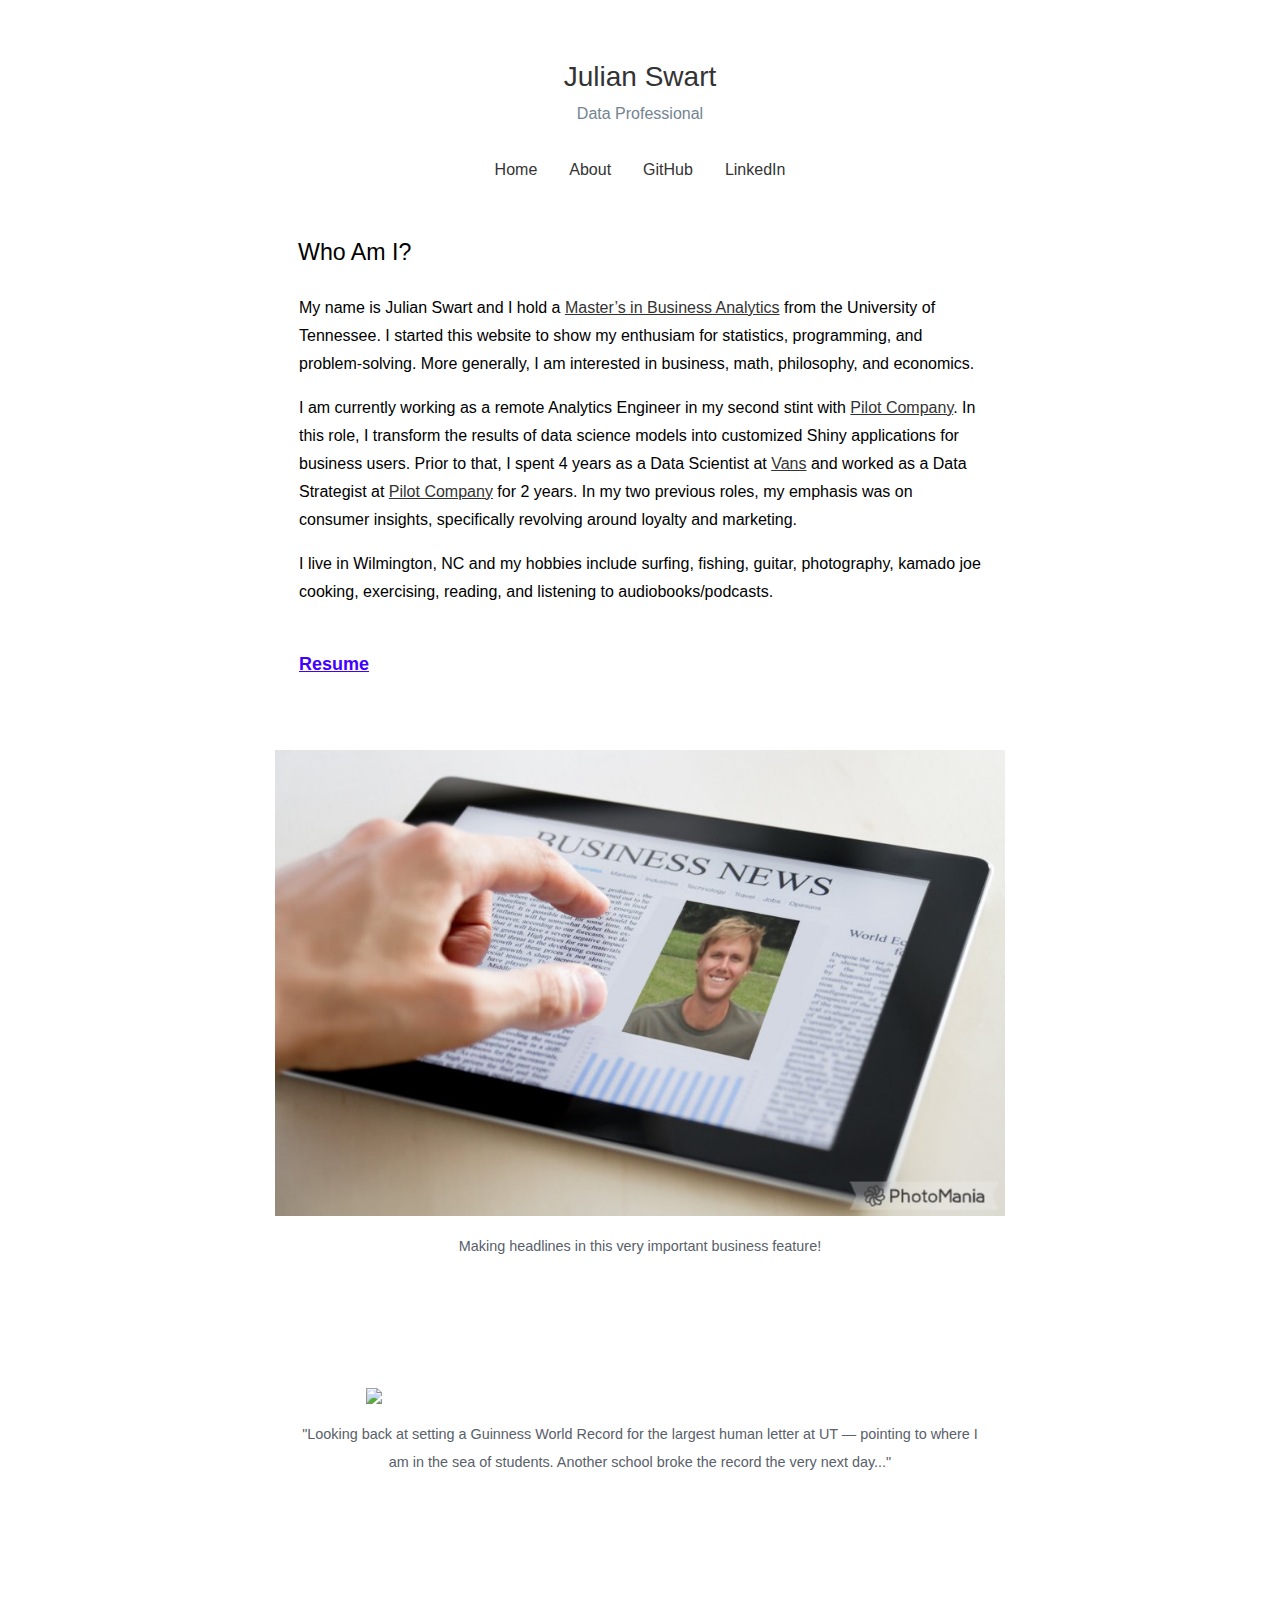
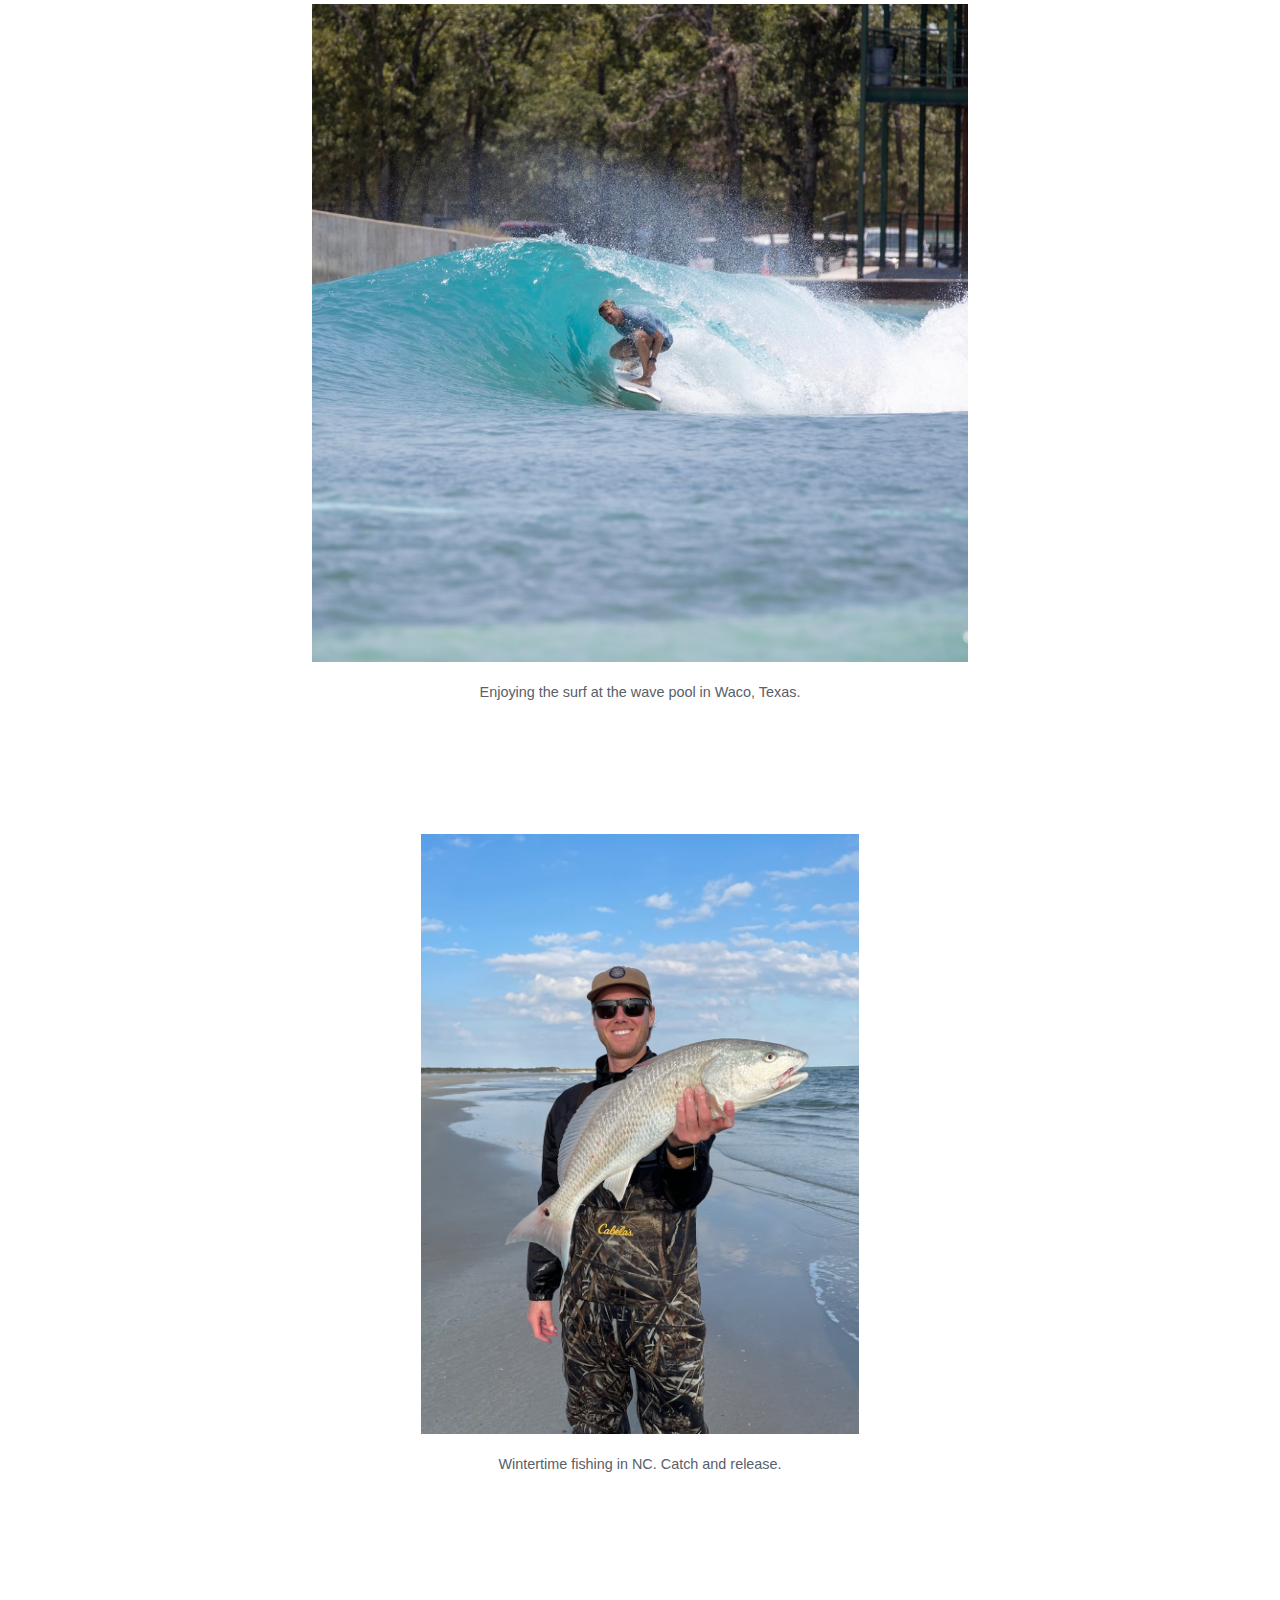
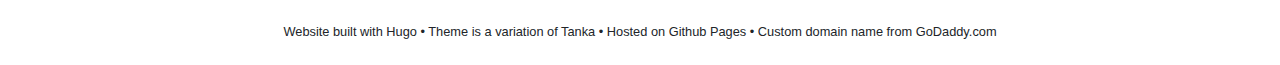
==== commit 77c4713f: "changed captions on about me pics" ====
--- a/about/index.html
+++ b/about/index.html
@@ -152,7 +152,7 @@
 </figure>
 
 
-<p class="caption">Featured in a very important business article.  </a></p>
+<p class="caption">Making headlines in this very important business feature!</a></p>
 </div>
 <br>
 <br>
@@ -191,7 +191,7 @@
 </figure>
 
 </center>
-<p align="center" class="caption">Helping set a Guinness World Record for the largest ever human letter at UT. Another school broke the record again the next day...</a></p>
+<p align="center" class="caption">"Looking back at setting a Guinness World Record for the largest human letter at UT — pointing to where I am in the sea of students. Another school broke the record the very next day..."</a></p>
 </div>
 <br>
 <br>
@@ -230,7 +230,7 @@
 </figure>
 
 </center>
-<p align="center" class="caption">Surfing the wave pool in Waco, Texas.  </a></p>
+<p align="center" class="caption">Enjoying the surf at the wave pool in Waco, Texas.  </a></p>
 </div>
 <br>
 <br>
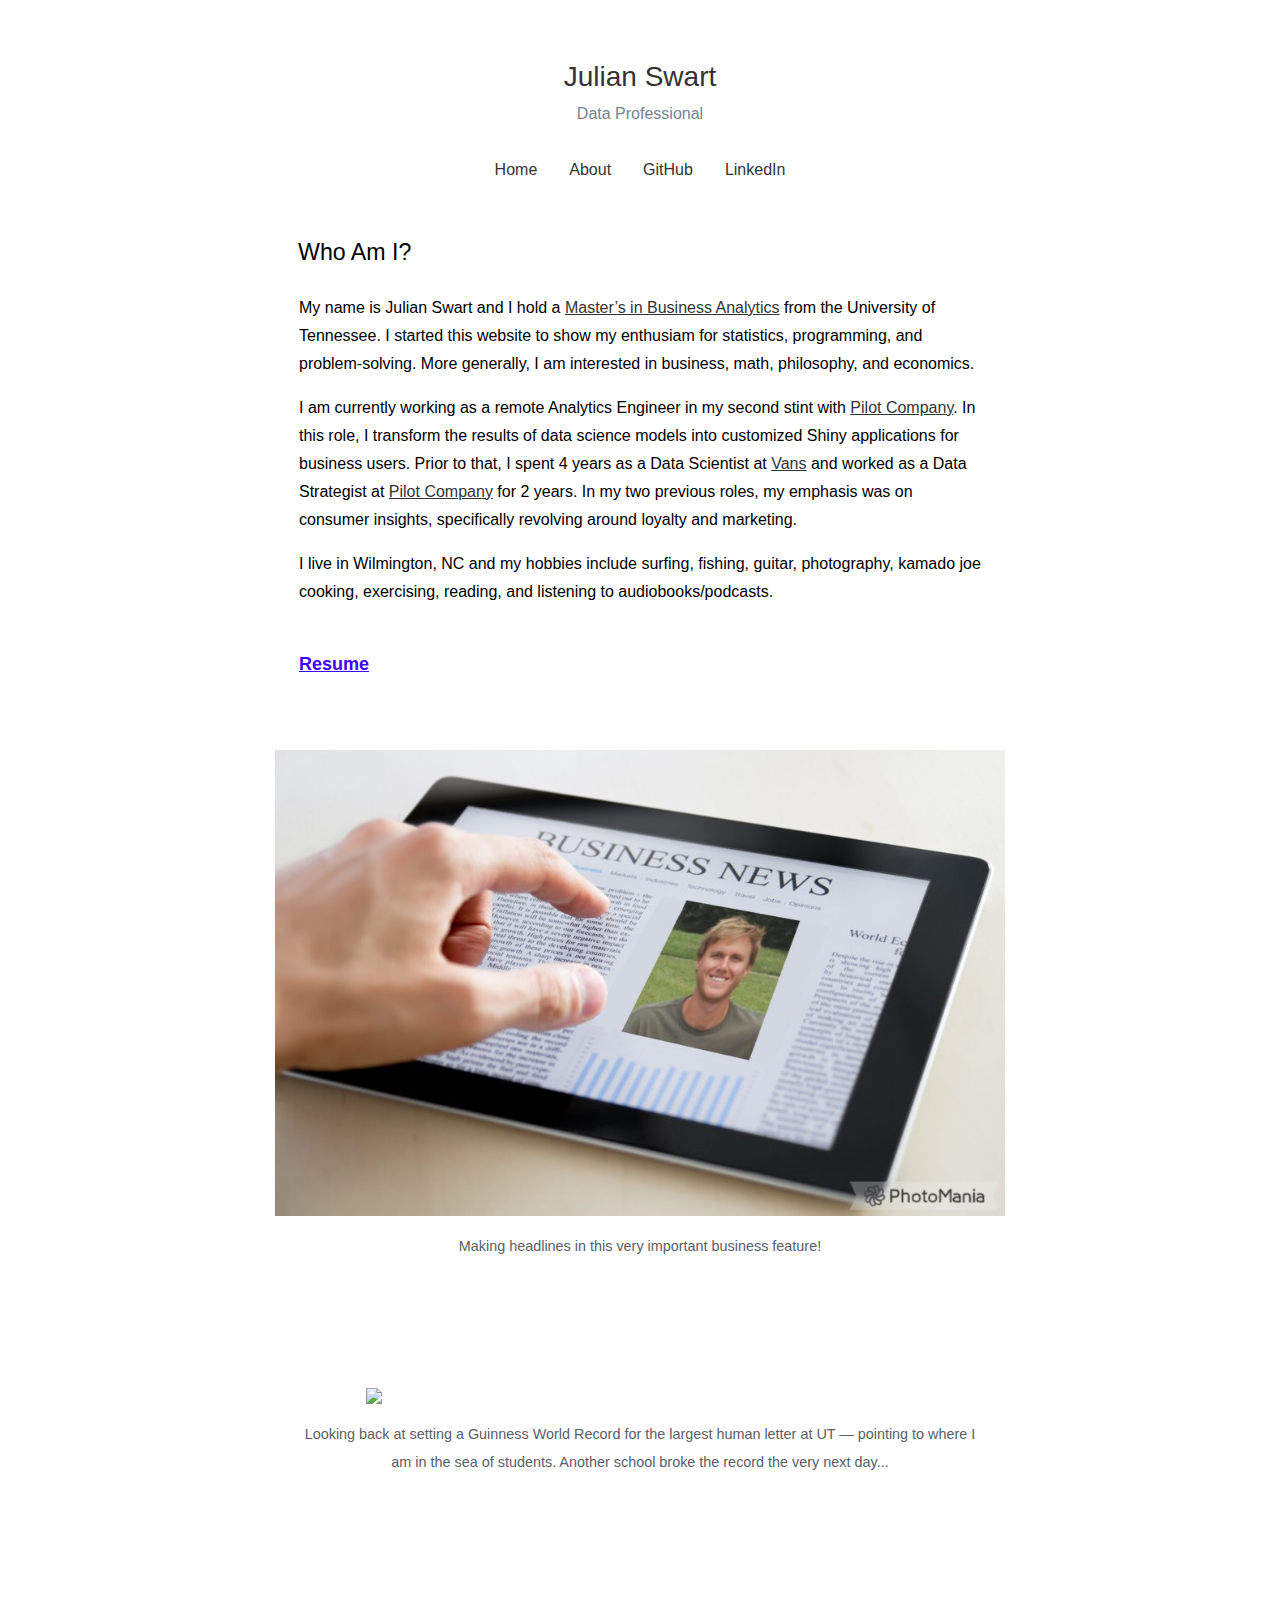
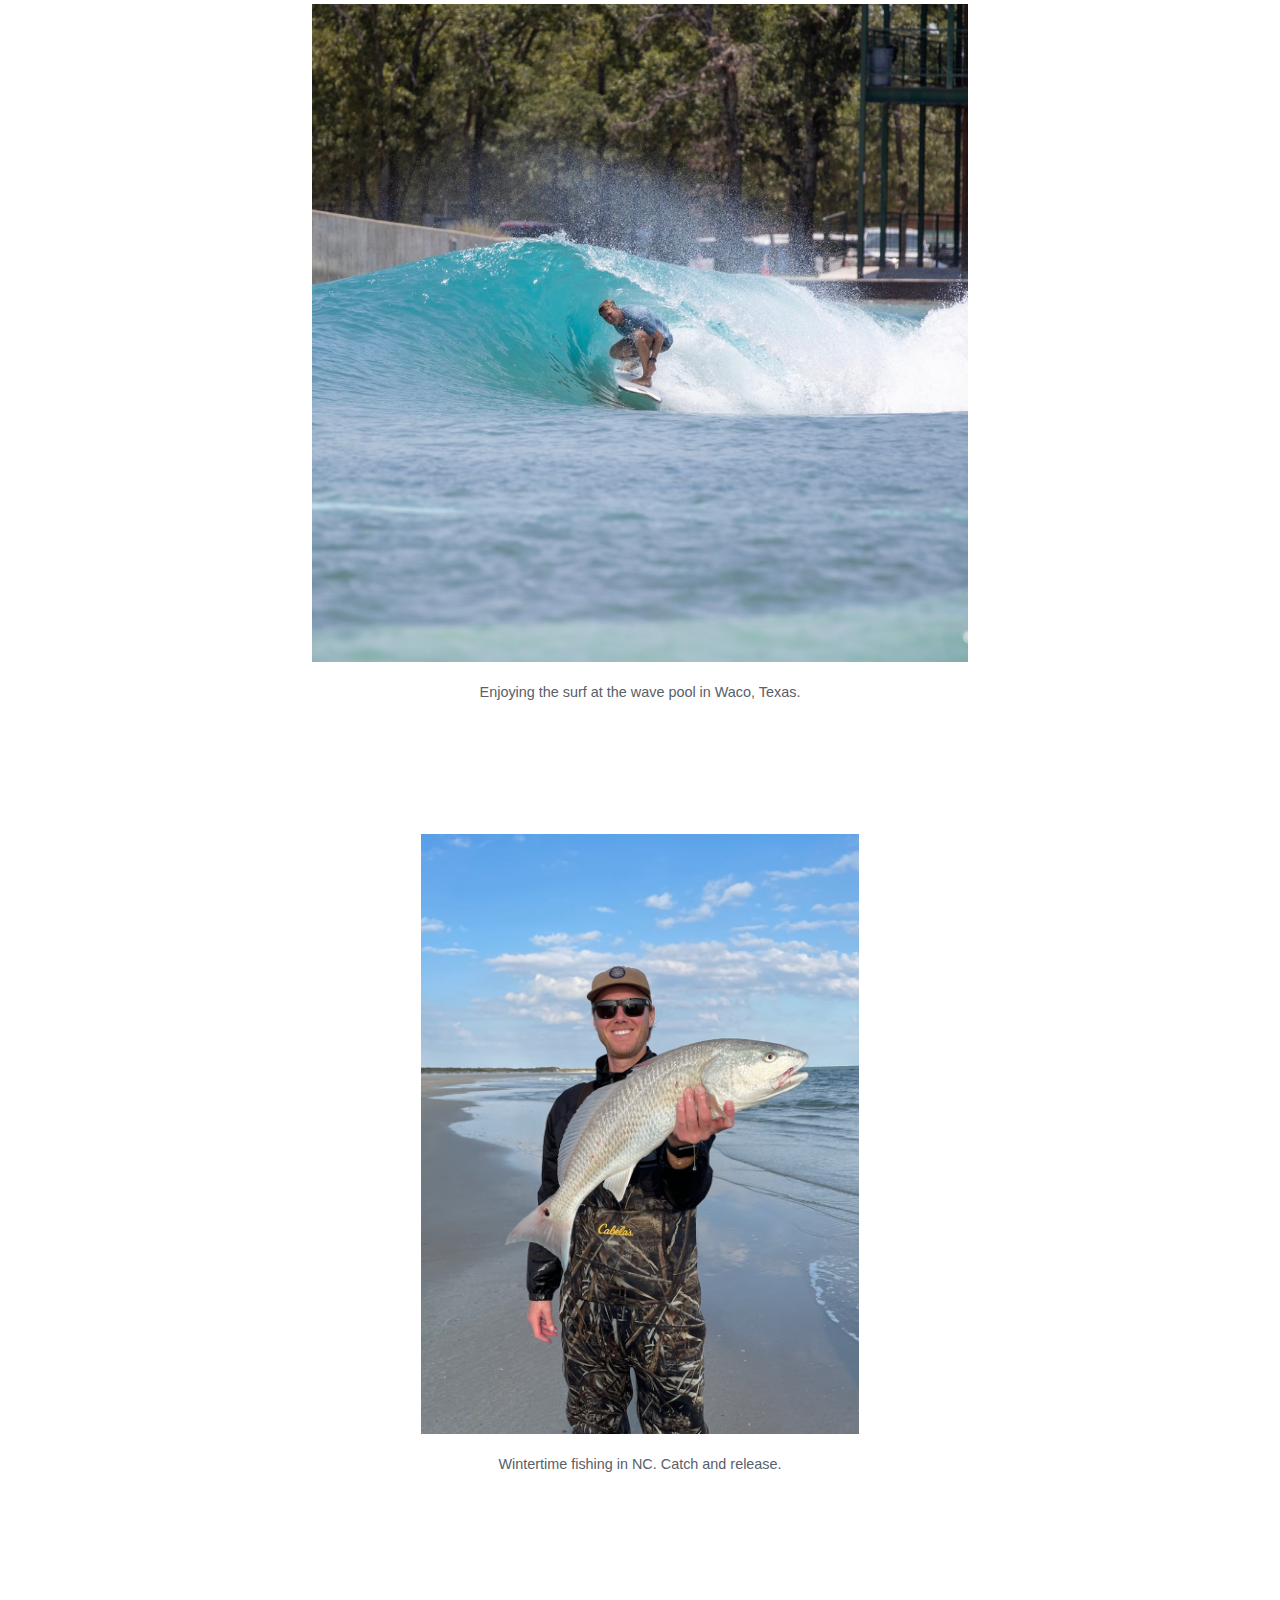
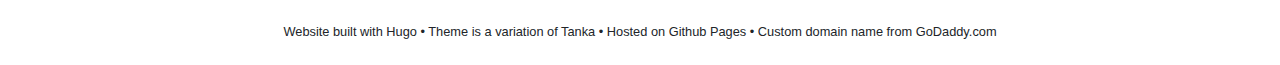
==== commit 866dea12: "changed captions on about me pics" ====
--- a/about/index.html
+++ b/about/index.html
@@ -191,7 +191,7 @@
 </figure>
 
 </center>
-<p align="center" class="caption">"Looking back at setting a Guinness World Record for the largest human letter at UT — pointing to where I am in the sea of students. Another school broke the record the very next day..."</a></p>
+<p align="center" class="caption">Looking back at setting a Guinness World Record for the largest human letter at UT — pointing to where I am in the sea of students. Another school broke the record the very next day...</a></p>
 </div>
 <br>
 <br>
